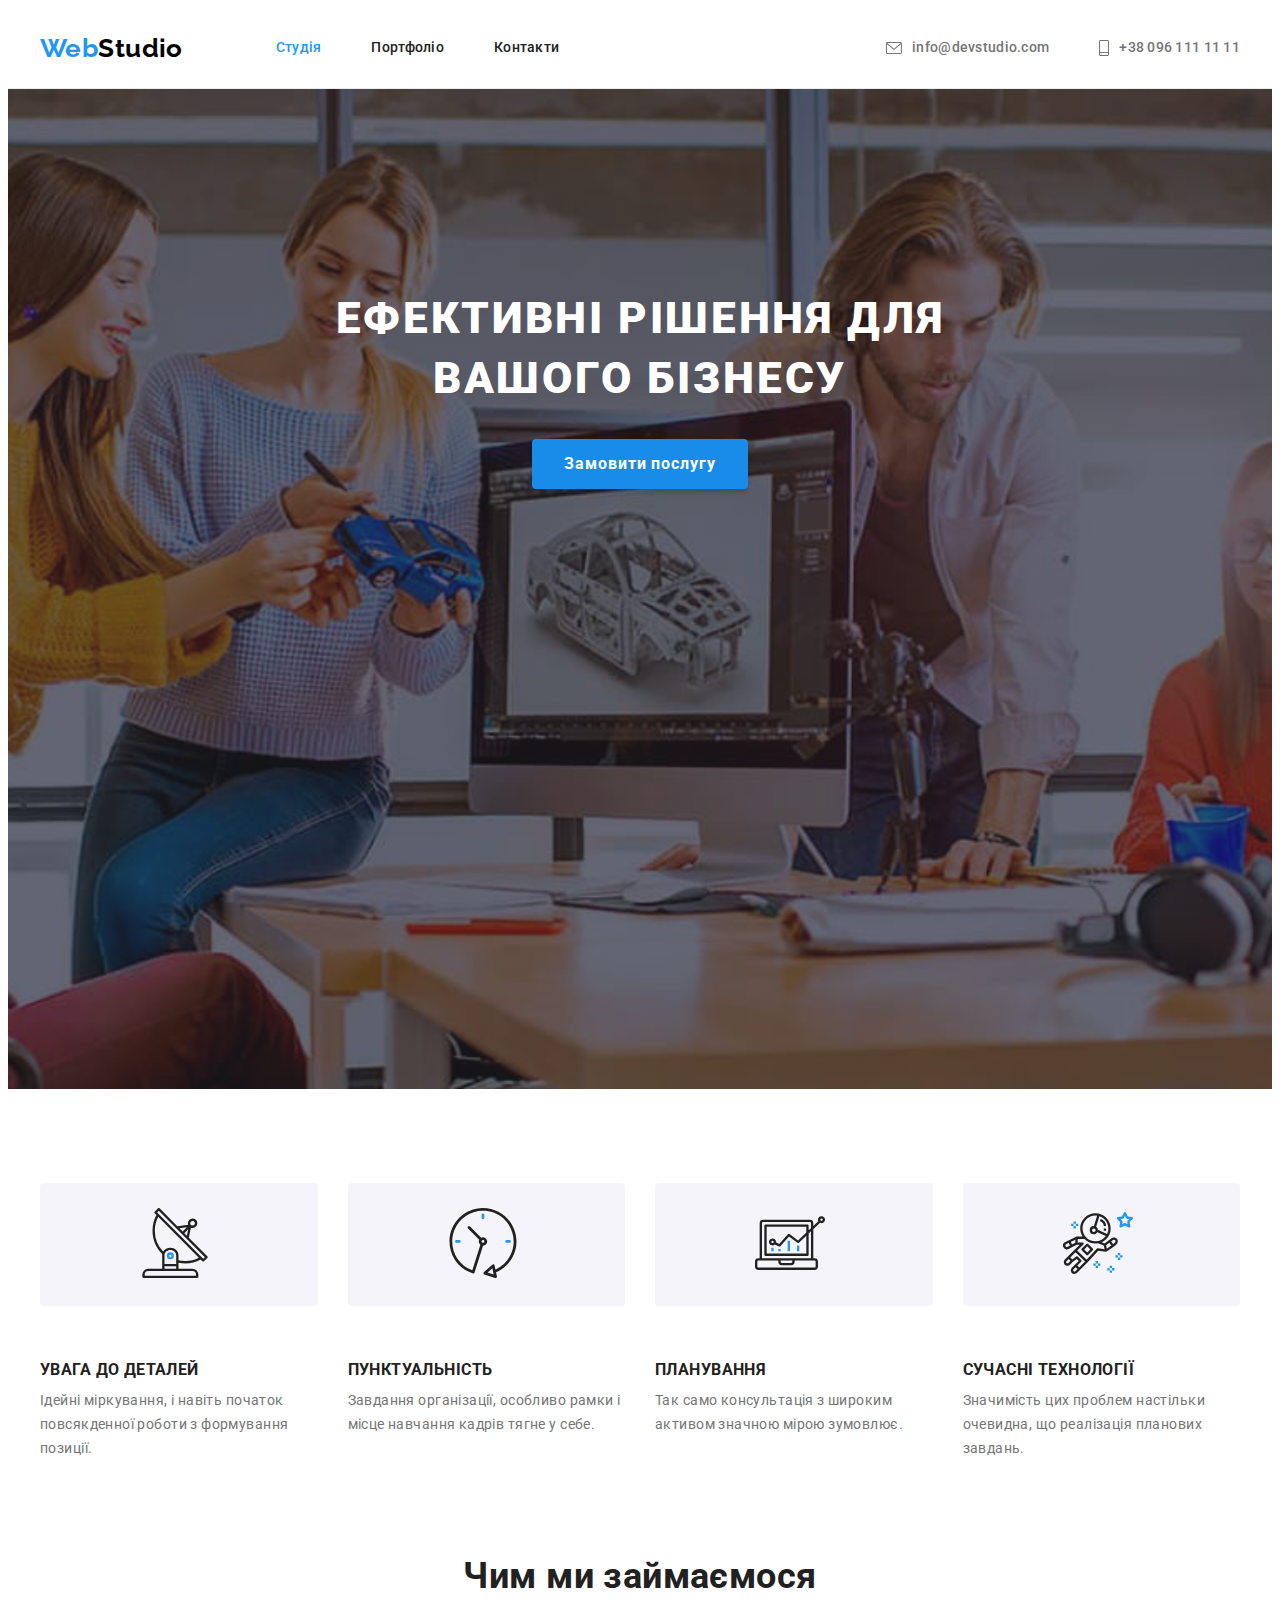
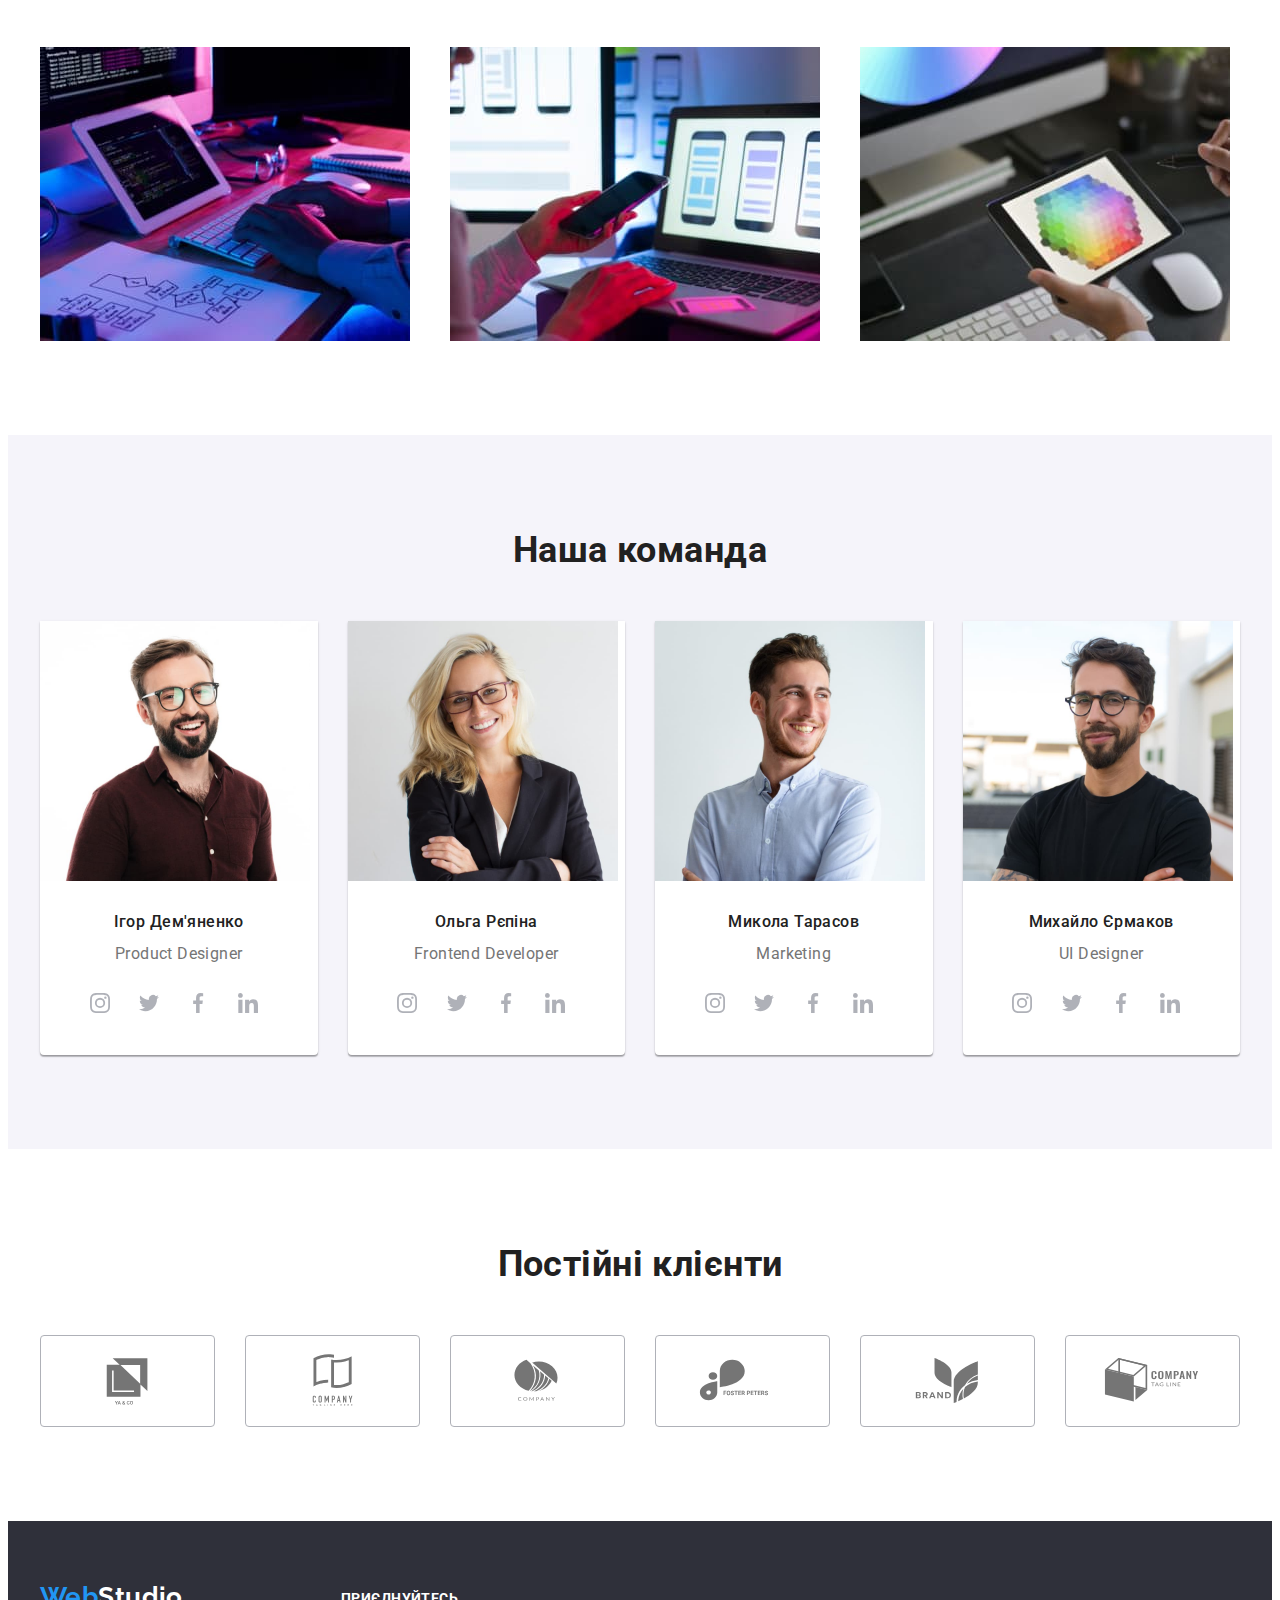
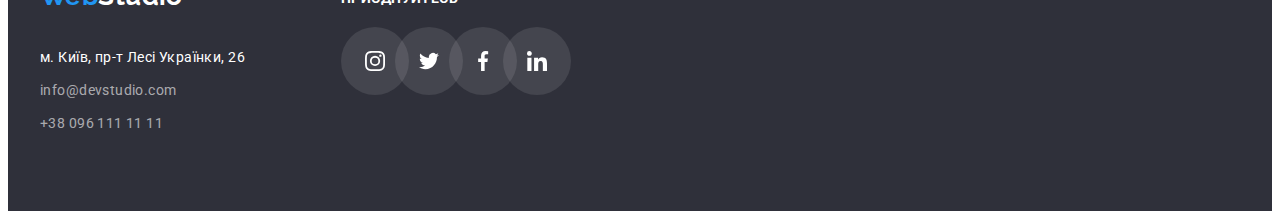
==== index.html @ 1a654bd7 "додає modal підключає script" ====
<!DOCTYPE html>
<html lang="uk">
  <head>
    <meta charset="UTF-8" />
    <meta http-equiv="X-UA-Compatible" content="IE=edge" />
    <meta name="viewport" content="width=device-width, initial-scale=1.0" />
    <title>Студія</title>
    <link rel="preconnect" href="https://fonts.googleapis.com" />
    <link rel="preconnect" href="https://fonts.gstatic.com" crossorigin />
    <link
      href="https://fonts.googleapis.com/css2?family=Raleway:ital,wght@0,700;1,700&family=Roboto:wght@400;500;700;900&display=swap"
      rel="stylesheet"
    />
    <link
      rel="stylesheet"
      href="https://cdnjs.cloudflare.com/ajax/libs/modern-normalize/1.1.0/modern-normalize.min.css"
      integrity="sha512-wpPYUAdjBVSE4KJnH1VR1HeZfpl1ub8YT/NKx4PuQ5NmX2tKuGu6U/JRp5y+Y8XG2tV+wKQpNHVUX03MfMFn9Q=="
      crossorigin="anonymous"
      referrerpolicy="no-referrer"
    />
    <link rel="stylesheet" href="./css/styles.css" />
  </head>
  <body>
    <!-- HEADER-->
    <header class="headline">
      <div class="conteiner">
        <nav class="nav-logo">
          <a class="logo" href="./index.html"
            ><span class="logo-web">Web</span>Studio</a
          >
          <ul class="nav-head">
            <li>
              <a class="nav-stud current" href="./index.html">Студія</a>
            </li>
            <li>
              <a class="nav-portf" href="./portfolio.html">Портфоліо</a>
            </li>
            <li><a class="nav-cont" href="">Контакти</a></li>
          </ul>
        </nav>
        <ul class="contacts-head">
          <li>
            <a class="contacts-mailto" href="mailto:info@devstudio.com"
              ><svg class="svg-icon" width="16" height="12">
                <use href="./images/icons.svg#envelope"></use></svg
              >info@devstudio.com</a
            >
          </li>
          <li>
            <a class="contacts-tel" href="tel:+380961111111"
              ><svg class="svg-icon" width="10" height="16">
                <use href="./images/icons.svg#smartphone"></use></svg
              >+38 096 111 11 11</a
            >
          </li>
        </ul>
      </div>
    </header>
    <!-- MAIN-->
    <main>
      <!-- HERO -->
      <section class="section hero">
        <div class="conteiner">
          <h1 class="title-hero">
            Ефективні рішення для <br />
            вашого бізнесу
          </h1>
          <button class="caption-btn" type="button">Замовити послугу</button>
        </div>
      </section>
      <!-- OFFER -->
      <section class="section">
        <div class="conteiner">
          <h2 class="visually-hidden">Що ми пропонуємо</h2>
          <ul class="offer">
            <li class="offer-item">
              <div class="offer-icon">
                <svg class="svg-icon" width="70" height="70">
                  <use href="./images/icons.svg#antenna-1"></use>
                </svg>
              </div>
              <h3 class="offer-title">УВАГА ДО ДЕТАЛЕЙ</h3>
              <p class="offer-text">
                Ідейні міркування, і навіть початок повсякденної роботи з
                формування позиції.
              </p>
            </li>
            <li class="offer-item">
              <div class="offer-icon">
                <svg class="svg-icon" width="70" height="70">
                  <use href="./images/icons.svg#clock-1"></use>
                </svg>
              </div>
              <h3 class="offer-title">ПУНКТУАЛЬНІСТЬ</h3>
              <p class="offer-text">
                Завдання організації, особливо рамки і місце навчання кадрів
                тягне у себе.
              </p>
            </li>
            <li class="offer-item">
              <div class="offer-icon">
                <svg class="svg-icon" width="70" height="70">
                  <use href="./images/icons.svg#diagram-1"></use>
                </svg>
              </div>
              <h3 class="offer-title">ПЛАНУВАННЯ</h3>
              <p class="offer-text">
                Так само консультація з широким активом значною мірою зумовлює.
              </p>
            </li>
            <li class="offer-item">
              <div class="offer-icon">
                <svg class="svg-icon" width="70" height="70">
                  <use href="./images/icons.svg#astronaut-1"></use>
                </svg>
              </div>
              <h3 class="offer-title">СУЧАСНІ ТЕХНОЛОГІЇ</h3>
              <p class="offer-text">
                Значимість цих проблем настільки очевидна, що реалізація
                планових завдань.
              </p>
            </li>
          </ul>
        </div>
      </section>
      <!-- JOB -->
      <section class="section job">
        <div class="conteiner">
          <h2 class="job-title">Чим ми займаємося</h2>
          <ul class="job-box">
            <li>
              <img
                src="./images/img1.jpg"
                alt="програміст набирає код"
                width="370"
                height="294"
              />
            </li>
            <li>
              <img
                src="./images/img2.jpg"
                alt="дизайнер створює макет мобільного додатку"
                width="370"
                height="294"
              />
            </li>
            <li>
              <img
                src="./images/img3.jpg"
                alt="дизайнер працює з палітрою"
                width="370"
                height="294"
              />
            </li>
          </ul>
        </div>
      </section>
      <!-- TEAM -->
      <section class="section team">
        <div class="conteiner">
          <h2 class="team-title">Наша команда</h2>
          <ul class="team-conteiner">
            <li>
              <div class="team-box">
                <img
                  src="./images/igor.jpg"
                  alt="фото Ігор"
                  width="270"
                  height="260"
                />
                <h3 class="team-cap">Ігор Дем'яненко</h3>
                <p class="team-text">Product Designer</p>
                <ul class="team-social">
                  <li class="social-item">
                    <a class="link-icon" href="">
                      <svg class="svg-icon" width="20" height="20">
                        <use href="./images/icons.svg#instagram-1"></use>
                      </svg>
                    </a>
                  </li>
                  <li class="social-item">
                    <a class="link-icon" href="">
                      <svg class="svg-icon" width="20" height="20">
                        <use href="./images/icons.svg#twitter-1"></use>
                      </svg>
                    </a>
                  </li>
                  <li class="social-item">
                    <a class="link-icon" href="">
                      <svg class="svg-icon" width="20" height="20">
                        <use href="./images/icons.svg#facebook-1"></use>
                      </svg>
                    </a>
                  </li>
                  <li class="social-item">
                    <a class="link-icon" href="">
                      <svg class="svg-icon" width="20" height="20">
                        <use href="./images/icons.svg#linkedin-1"></use>
                      </svg>
                    </a>
                  </li>
                </ul>
              </div>
            </li>
            <li>
              <div class="team-box">
                <img
                  src="./images/olga.jpg"
                  alt="фото Ольга"
                  width="270"
                  height="260"
                />
                <h3 class="team-cap">Ольга Рєпіна</h3>
                <p class="team-text">Frontend Developer</p>
                <ul class="team-social">
                  <li class="social-item">
                    <a class="link-icon" href="">
                      <svg class="svg-icon" width="20" height="20">
                        <use href="./images/icons.svg#instagram-1"></use>
                      </svg>
                    </a>
                  </li>
                  <li class="social-item">
                    <a class="link-icon" href="">
                      <svg class="svg-icon" width="20" height="20">
                        <use href="./images/icons.svg#twitter-1"></use>
                      </svg>
                    </a>
                  </li>
                  <li class="social-item">
                    <a class="link-icon" href="">
                      <svg class="svg-icon" width="20" height="20">
                        <use href="./images/icons.svg#facebook-1"></use>
                      </svg>
                    </a>
                  </li>
                  <li class="social-item">
                    <a class="link-icon" href="">
                      <svg class="svg-icon" width="20" height="20">
                        <use href="./images/icons.svg#linkedin-1"></use>
                      </svg>
                    </a>
                  </li>
                </ul>
              </div>
            </li>
            <li>
              <div class="team-box">
                <img
                  src="./images/mykola.jpg"
                  alt="фото Микола"
                  width="270"
                  height="260"
                />
                <h3 class="team-cap">Микола Тарасов</h3>
                <p class="team-text">Marketing</p>
                <ul class="team-social">
                  <li class="social-item">
                    <a class="link-icon" href="">
                      <svg class="svg-icon" width="20" height="20">
                        <use href="./images/icons.svg#instagram-1"></use>
                      </svg>
                    </a>
                  </li>
                  <li class="social-item">
                    <a class="link-icon" href="">
                      <svg class="svg-icon" width="20" height="20">
                        <use href="./images/icons.svg#twitter-1"></use>
                      </svg>
                    </a>
                  </li>
                  <li class="social-item">
                    <a class="link-icon" href="">
                      <svg class="svg-icon" width="20" height="20">
                        <use href="./images/icons.svg#facebook-1"></use>
                      </svg>
                    </a>
                  </li>
                  <li class="social-item">
                    <a class="link-icon" href="">
                      <svg class="svg-icon" width="20" height="20">
                        <use href="./images/icons.svg#linkedin-1"></use>
                      </svg>
                    </a>
                  </li>
                </ul>
              </div>
            </li>
            <li>
              <div class="team-box">
                <img
                  src="./images/myhalo.jpg"
                  alt="фото Михайло"
                  width="270"
                  height="260"
                />
                <h3 class="team-cap">Михайло Єрмаков</h3>
                <p class="team-text">UI Designer</p>
                <ul class="team-social">
                  <li class="social-item">
                    <a class="link-icon" href="">
                      <svg class="svg-icon" width="20" height="20">
                        <use href="./images/icons.svg#instagram-1"></use>
                      </svg>
                    </a>
                  </li>
                  <li class="social-item">
                    <a class="link-icon" href="">
                      <svg class="svg-icon" width="20" height="20">
                        <use href="./images/icons.svg#twitter-1"></use>
                      </svg>
                    </a>
                  </li>
                  <li class="social-item">
                    <a class="link-icon" href="">
                      <svg class="svg-icon" width="20" height="20">
                        <use href="./images/icons.svg#facebook-1"></use>
                      </svg>
                    </a>
                  </li>
                  <li class="social-item">
                    <a class="link-icon" href="">
                      <svg class="svg-icon" width="20" height="20">
                        <use href="./images/icons.svg#linkedin-1"></use>
                      </svg>
                    </a>
                  </li>
                </ul>
              </div>
            </li>
          </ul>
        </div>
      </section>
      <!-- clients -->
      <section class="section">
        <div class="conteiner">
          <h2 class="clients-title">Постійні клієнти</h2>

          <ul class="clients-list">
            <li class="clients-item">
              <a class="clients-link" href="">
                <svg class="svg-icon" width="106" height="60">
                  <use href="./images/icons.svg#Logo1"></use>
                </svg>
              </a>
            </li>

            <li class="clients-item">
              <a class="clients-link" href="">
                <svg class="svg-icon" width="106" height="60">
                  <use href="./images/icons.svg#Logo2"></use>
                </svg>
              </a>
            </li>
            <li class="clients-item">
              <a class="clients-link" href="">
                <svg class="svg-icon" width="106" height="60">
                  <use href="./images/icons.svg#Logo3"></use>
                </svg>
              </a>
            </li>
            <li class="clients-item">
              <a class="clients-link" href="">
                <svg class="svg-icon" width="106" height="60">
                  <use href="./images/icons.svg#Logo4"></use>
                </svg>
              </a>
            </li>
            <li class="clients-item">
              <a class="clients-link" href="">
                <svg class="svg-icon" width="106" height="60">
                  <use href="./images/icons.svg#Logo5"></use>
                </svg>
              </a>
            </li>
            <li class="clients-item">
              <a class="clients-link" href="">
                <svg class="svg-icon" width="106" height="60">
                  <use href="./images/icons.svg#Logo6"></use>
                </svg>
              </a>
            </li>
          </ul>
        </div>
      </section>
    </main>
    <!-- FOOTER-->
    <footer class="footer-line">
      <div class="conteiner">
        <div class="footer-box">
          <div class="adres-box">
            <a class="logo-footer" href="./index.html"
              ><span class="logo-web">Web</span>Studio</a
            >
            <address class="adres-contacs">
              <ul class="adres">
                <li class="adres-geo">м. Київ, пр-т Лесі Українки, 26</li>
                <li class="adres-mail">
                  <a class="adres-mailto" href="mailto:info@devstudio.com"
                    >info@devstudio.com</a
                  >
                </li>
                <li class="adres-mytel">
                  <a class="adres-tel" href="tel:+380961111111"
                    >+38 096 111 11 11</a
                  >
                </li>
              </ul>
            </address>
          </div>

          <div class="joinin-box">
            <h2 class="joinin-title">приєднуйтесь</h2>
            <ul class="joinin-list">
              <li class="joinin-item">
                <a class="link-icon" href="">
                  <svg class="svg-icon" width="20" height="20">
                    <use href="./images/icons.svg#instagram-1"></use>
                  </svg>
                </a>
              </li>
              <li class="joinin-item">
                <a class="link-icon" href="">
                  <svg class="svg-icon" width="20" height="20">
                    <use href="./images/icons.svg#twitter-1"></use>
                  </svg>
                </a>
              </li>
              <li class="joinin-item">
                <a class="link-icon" href="">
                  <svg class="svg-icon" width="20" height="20">
                    <use href="./images/icons.svg#facebook-1"></use>
                  </svg>
                </a>
              </li>
              <li class="joinin-item">
                <a class="link-icon" href="">
                  <svg class="svg-icon" width="20" height="20">
                    <use href="./images/icons.svg#linkedin-1"></use>
                  </svg>
                </a>
              </li>
            </ul>
          </div>
        </div>
      </div>
    </footer>
    <!-- SCRIPT -->
    <script src="./js/modal.js"></script>
  </body>
</html>
---- css/styles.css ----
/* ПАЛІТРА */
/* колір основного тексту: #212121  */
/* колір додаткового тексту: #757575 */
/* колір герої, футер(адреса+лого текст): #FFFFFF */
/* колір лого веб, ховер+фокус: #2196F3 */
/* колір лого текст хедер: #000000 */
/* інші кольори: white; #ECECEC; rgba(0, 0, 0, 0.15);
   #188CE8; #F5F4FA; rgba(0, 0, 0, 0.12); rgba(0, 0, 0, 0.14);
   rgba(0, 0, 0, 0.2); #2F303A; rgba(255, 255, 255, 0.6); rgba(0, 0, 0, 0.1);
   #EEEEEE; rgba(0, 0, 0, 0.08);*/

:root {
  --text-color: #212121;
  --additional-text: #757575;
  --hero-footer: #ffffff;
  --web-hover-fokus: #2196f3;
  --color-logo-hed: #000000;
  --body-background-color: white;
  --headline-border-bottom: #ececec;
  --hero-footer-background: #2f303a;
  --caption-btn-box-sadow: rgba(0, 0, 0, 0.15);
  --caption-btn-h-f: #188ce8;
  --team-background: #f5f4fa;
  --team-bth-p-box-shadow: rgba(0, 0, 0, 0.12);
  --team-box-shadow-two: rgba(0, 0, 0, 0.14);
  --team-box-shadow-three: rgba(0, 0, 0, 0.2);
  --adres-m-t-color: rgba(255, 255, 255, 0.6);
  --btn-p-box-shadow-one: rgba(0, 0, 0, 0.1);
  --btn-p-box-shadow-two: rgba(0, 0, 0, 0.08);
  --container-project-border: #eeeeee;
  --hero-gradient: rgba(47, 48, 58, 0.4);
  --social-link-icon: #afb1b8;
  --join-in-list: rgba(255, 255, 255, 0.1);
  --portfolio-item-hover06: rgba(0, 0, 0, 0.06);
  --portfolio-item-hover16: rgba(0, 0, 0, 0.16);
  --ul-class-gap: 30px;
  --filter-gap: 8px;
}
/* HIDDEN */
.visually-hidden {
  position: absolute;
  white-space: nowrap;
  width: 1px;
  height: 1px;
  overflow: hidden;
  border: 0;
  padding: 0;
  clip: rect(0 0 0 0);
  clip-path: inset(50%);
  margin: -1px;
}
/* INDEX */
body {
  font-family: "Roboto", "Raleway", sans-serif;
  color: var(--text-color);
  background-color: var(--body-background-color);
  font-size: 14px;
  letter-spacing: 0.03em;
}
.conteiner {
  width: 1200px;
  padding-right: 15px;
  padding-left: 15px;
  margin-right: auto;
  margin-left: auto;
}
.section {
  padding: 94px 0;
}
h1,
h2,
h3,
p {
  margin: 0;
}
img {
  display: block;
  max-width: 100%;
  height: auto;
}
a {
  text-decoration: none;
}
ul {
  list-style-type: none;
}
address {
  font-style: normal;
}
/* HEADER */
.logo {
  font-family: "Raleway";
  font-weight: 700;
  font-size: 26px;
  line-height: 1.19;
  color: var(--color-logo-hed);
  margin-right: 93px;
}
.logo-web {
  font-family: "Raleway";
  font-weight: 700;
  font-size: 26px;
  line-height: 1.19px;
  color: var(--web-hover-fokus);
}
.headline .conteiner {
  display: flex;
  align-content: center;
}
.nav-logo {
  display: flex;
  justify-content: flex-start;
  align-items: center;
}
.nav-head {
  display: flex;
  margin-top: 0;
  margin-bottom: 0;
  padding-left: 0;
}
.nav-head li:not(:first-child) {
  margin-left: 50px;
}
.contacts-head {
  display: flex;
  margin-left: auto;
  margin-top: 0;
  margin-bottom: 0;
  padding-left: 0;
}
.contacts-head li:not(:first-child) {
  margin-left: 50px;
}

.contacts-head .svg-icon {
  align-items: center;
  fill: var(--additional-text);
  margin-right: 10px;
}
.contacts-mailto:hover .svg-icon,
.contacts-mailto:focus .svg-icon {
  fill: var(--web-hover-fokus);
}
.contacts-tel:hover .svg-icon,
.contacts-tel:focus .svg-icon {
  fill: var(--web-hover-fokus);
}
.nav-stud,
.nav-portf,
.nav-cont {
  display: block;
  font-weight: 500;
  line-height: 1.14;
  letter-spacing: 0.02em;
  color: var(--text-color);
  padding: 32px 0;
}
.nav-stud:hover,
.nav-stud:focus {
  color: var(--web-hover-fokus);
}
.nav-portf:hover,
.nav-portf:focus {
  color: var(--web-hover-fokus);
}
.nav-cont:hover,
.nav-cont:focus {
  color: var(--web-hover-fokus);
}
.nav-head .current {
  color: var(--web-hover-fokus);
}

.contacts-mailto {
  display: flex;
  align-self: center;
  align-items: center;
  font-weight: 500;
  line-height: 1.14;
  letter-spacing: 0.02em;
  color: var(--additional-text);
  padding: 32px 0;
}
.contacts-mailto:hover,
.contacts-mailto:focus {
  color: var(--web-hover-fokus);
}
.contacts-tel {
  display: flex;
  align-self: center;
  align-items: center;
  font-weight: 500;
  line-height: 1.14;
  letter-spacing: 0.02em;
  color: var(--additional-text);
  padding: 32px 0;
}
.contacts-tel:hover,
.contacts-tel:focus {
  color: var(--web-hover-fokus);
}
.headline {
  border-bottom: 1px solid var(--headline-border-bottom);
}
/* MAIN */
/* HERO */
.hero {
  background: var(--hero-footer-background);
  text-align: center;
  padding: 200px 0;
  max-width: 1600px;
  min-height: 600px;
  margin-right: auto;
  margin-left: auto;
  background-image: linear-gradient(var(--hero-gradient), var(--hero-gradient)),
    url(../images/bghero.jpeg);
  background-repeat: no-repeat;
  background-size: cover;
  background-position: center;
}

.title-hero {
  font-weight: 900;
  font-size: 44px;
  line-height: 1.36;
  letter-spacing: 0.06em;
  text-transform: uppercase;
  color: var(--hero-footer);
  margin-bottom: 30px;
}
.caption-btn {
  padding: 10px 32px;
  font-family: "Roboto";
  font-weight: 700;
  font-size: 16px;
  line-height: 1.88;
  letter-spacing: 0.06em;
  color: var(--hero-footer);
  background: var(--caption-btn-h-f);
  box-shadow: 0px 4px 4px var(--caption-btn-box-sadow);
  border-radius: 4px;
  cursor: pointer;
  border: none;
}
.caption-btn:hover,
.caption-btn:focus {
  background: var(--web-hover-fokus);
}
/* OFFER */
.conteiner .offer {
  display: flex;
  margin: 0;
  padding: 0;
  list-style: none;
  margin-left: calc(-1 * var(--ul-class-gap));
}
.offer-icon {
  justify-content: center;
  background: var(--team-background);
  border-radius: 4px;
  padding: 25px 100px;
  margin-bottom: 55px;
}
.offer-item {
  flex-basis: calc(100% / 4 - var(--ul-class-gap));
  margin-left: var(--ul-class-gap);
}

.offer-title {
  font-weight: 700;
  font-size: 16px;
  line-height: 1.14;
  text-transform: uppercase;
  color: var(--text-color);
  margin-bottom: 10px;
}
.offer-text {
  line-height: 1.71;
  color: var(--additional-text);
}
/* JOB */
.job {
  padding-top: 0;
}
.job-title {
  font-weight: 700;
  font-size: 36px;
  line-height: 1.17;
  text-align: center;
  color: var(--text-color);
  margin-bottom: 50px;
}
.job-box {
  display: flex;
  justify-content: space-around;
  margin: 0;
  padding: 0;
  list-style: none;
  margin-left: calc(-1 * var(--ul-class-gap));
}
.job-box li {
  flex-basis: calc(100% / 3 - var(--ul-class-gap));
  margin-left: var(--ul-class-gap);
}
/* TEAM */
.team {
  background: var(--team-background);
}
.team-title {
  font-weight: 700;
  font-size: 36px;
  line-height: 1.17;
  text-align: center;
  color: var(--text-color);
  margin-bottom: 50px;
}
.team-conteiner {
  display: flex;
  margin: 0;
  padding: 0;
  list-style: none;
  margin-left: calc(-1 * var(--ul-class-gap));
}
.team-conteiner li {
  flex-basis: calc(100% / 4 - var(--ul-class-gap));
  margin-left: var(--ul-class-gap);
}

.team-box {
  background: var(--hero-footer);
  box-shadow: 0px 1px 3px var(--team-bth-p-box-shadow),
    0px 1px 1px var(--team-box-shadow-two),
    0px 2px 1px var(--team-box-shadow-three);
  border-radius: 0px 0px 4px 4px;
}
.team-box img {
  margin-bottom: 30px;
}

.team-cap {
  font-weight: 500;
  font-size: 16px;
  line-height: 1.36;
  text-align: center;
  color: var(--text-color);
  margin-bottom: 10px;
}
.team-text {
  font-size: 16px;
  line-height: 1.36;
  text-align: center;
  color: var(--additional-text);
  margin-bottom: 16px;
}
.team-social {
  display: flex;
  justify-content: center;
  margin: 0;
  padding: 0;
  padding-bottom: 30px;
}
.team-social .social-item {
  flex-basis: calc((100%-30px) / 4);
  max-width: 44px;
  min-height: 44px;
  margin-left: 0;
  margin-right: 10px;
}

.team-social .link-icon {
  width: 100%;
  height: 100%;
  display: flex;
  align-items: center;
  justify-content: center;
  border-radius: 50%;
  color: var(--social-link-icon);
  background: var(--hero-footer);
}
.link-icon:hover,
.link-icon:focus {
  background: var(--web-hover-fokus);
  color: var(--hero-footer);
}
.team-social .svg-icon {
  fill: currentColor;
}
/* clients */
.clients-title {
  font-weight: 700;
  font-size: 36px;
  line-height: 1.17;
  text-align: center;
  color: var(--text-color);
  margin-bottom: 50px;
}
.clients-list {
  display: flex;
  margin: 0;
  padding: 0;
  list-style: none;
  justify-content: center;
  margin-left: calc(-1 * var(--ul-class-gap));
  /* gap: 30px; */
}
.clients-item {
  flex-basis: calc(100% / 6 - var(--ul-class-gap));
  margin-left: var(--ul-class-gap);
  box-sizing: border-box;
  justify-content: center;
}
.clients-list .clients-link {
  display: flex;
  padding: 15px 31px;
  justify-content: center;
  align-items: center;
  border: 1px solid var(--social-link-icon);
  border-radius: 4px;
}
.clients-link:hover,
.clients-link:focus {
  fill: var(--web-hover-fokus);
  border: 1px solid var(--web-hover-fokus);
  border-radius: 4px;
}
.clients-link:hover .svg-icon,
.clients-link:focus .svg-icon {
  fill: var(--web-hover-fokus);
}
.clients-link .svg-icon {
  fill: var(--additional-text);
}

/* FOOTER */
footer {
  background: var(--hero-footer-background);
}
.footer-line {
  border-bottom: 1px solid var(--hero-footer-background);
}
.logo-footer {
  display: inline-block;
  font-family: "Raleway";
  font-weight: 700;
  font-size: 26px;
  line-height: 1.19;
  color: var(--hero-footer);
  padding: 0;
  margin: 0;
  padding-top: 60px;
  margin-bottom: 20px;
}
.adres-geo {
  line-height: 1.71;
  color: var(--hero-footer);
  margin-bottom: 9px;
}
.adres {
  padding-left: 0;
}
.adres-geo:hover,
.adres-geo:focus {
  color: var(--web-hover-fokus);
}
.adres-mailto {
  line-height: 1.71;
  color: var(--adres-m-t-color);
}
.adres-mail {
  margin-bottom: 9px;
}
.adres-mailto:hover,
.adres-mailto:focus {
  color: var(--web-hover-fokus);
}
.adres-tel {
  line-height: 1.71;
  color: var(--adres-m-t-color);
}
.adres-tel:hover,
.adres-tel:focus {
  color: var(--web-hover-fokus);
}
.adres-mytel {
  padding-bottom: 60px;
}
.conteiner .footer-box {
  justify-content: start;
  display: flex;
  margin: 0;
  padding: 0;
}
.conteiner .adres-box {
  width: 231px;
  margin: 0;
  padding: 0;
  margin-right: 70px;
}
.conteiner .joinin-box {
  width: 206px;
  margin: 0;
  padding: 0;
}

.joinin-title {
  font-weight: 700;
  font-size: 14px;
  line-height: 1.14;
  text-transform: uppercase;
  padding-top: 70px;
  color: var(--hero-footer);
  margin-bottom: 20px;
}
.joinin-box .joinin-list {
  display: flex;
  gap: 10px;
  justify-content: center;
  margin: 0;
  padding: 0;
}
.joinin-list .joinin-item {
  flex-basis: calc((100%-30px) / 4);
  max-width: 44px;
  min-height: 44px;
}

.joinin-list .link-icon {
  width: 100%;
  height: 100%;
  display: flex;
  align-items: center;
  justify-content: center;
  border-radius: 50%;
  color: var(--hero-footer);
  background: var(--join-in-list);
  padding: 12px;
}
.link-icon:hover,
.link-icon:focus {
  background: var(--web-hover-fokus);
  color: var(--hero-footer);
}
.joinin-list .svg-icon {
  fill: currentColor;
}
/* PORTFOLIO */
/* PROJECTS */
.btn-projects {
  padding: 6px 22px;
  font-family: "Roboto";
  font-weight: 500;
  font-size: 16px;
  line-height: 1.63;
  text-align: center;
  color: var(--text-color);
  cursor: pointer;
  border: transparent;
}
.btn-projects:hover,
.btn-projects:focus {
  background: var(--web-hover-fokus);
  box-shadow: 0px 3px 1px var(--btn-p-box-shadow-one),
    0px 1px 2px var(--btn-p-box-shadow-two),
    0px 2px 2px var(--team-bth-p-box-shadow);
  border-radius: 4px;
  color: var(--hero-footer);
}
.filter {
  display: flex;
  justify-content: center;
  margin: 0;
  padding: 0;
  list-style: none;
  margin-left: calc(-1 * var(--filter-gap));
}
.filter-item {
  margin-left: var(--filter-gap);
  margin-bottom: 50px;
}

.portfolio {
  display: flex;
  flex-wrap: wrap;
  margin: 0;
  padding: 0;
  list-style: none;
  margin-left: calc(-1 * var(--ul-class-gap));
  margin-bottom: calc(-1 * var(--ul-class-gap));
}

.portfolio-item {
  flex-basis: calc(100% / 3 - var(--ul-class-gap));
  margin-left: var(--ul-class-gap);
  margin-bottom: var(--ul-class-gap);
  align-content: center;
  border-right: 1px solid var(--headline-border-bottom);
  border-bottom: 1px solid var(--headline-border-bottom);
  border-left: 1px solid var(--headline-border-bottom);
}

.portfolio-linkbox:hover,
.portfolio-linkbox:focus {
  box-shadow: 0px 1px 1px var(--team-bth-p-box-shadow),
    0px 4px 4px var(--portfolio-item-hover06),
    1px 4px 6px var(--portfolio-item-hover16);
}
.portfolio-card {
  padding: 20px 24px 0 24px;
}
.projects-head {
  font-weight: 700;
  font-size: 18px;
  line-height: 2;
  letter-spacing: 0.06em;
  color: var(--text-color);
  margin-bottom: 4px;
}
.projects-text {
  font-size: 16px;
  line-height: 1.88;
  color: var(--additional-text);
  padding-bottom: 20px;
}
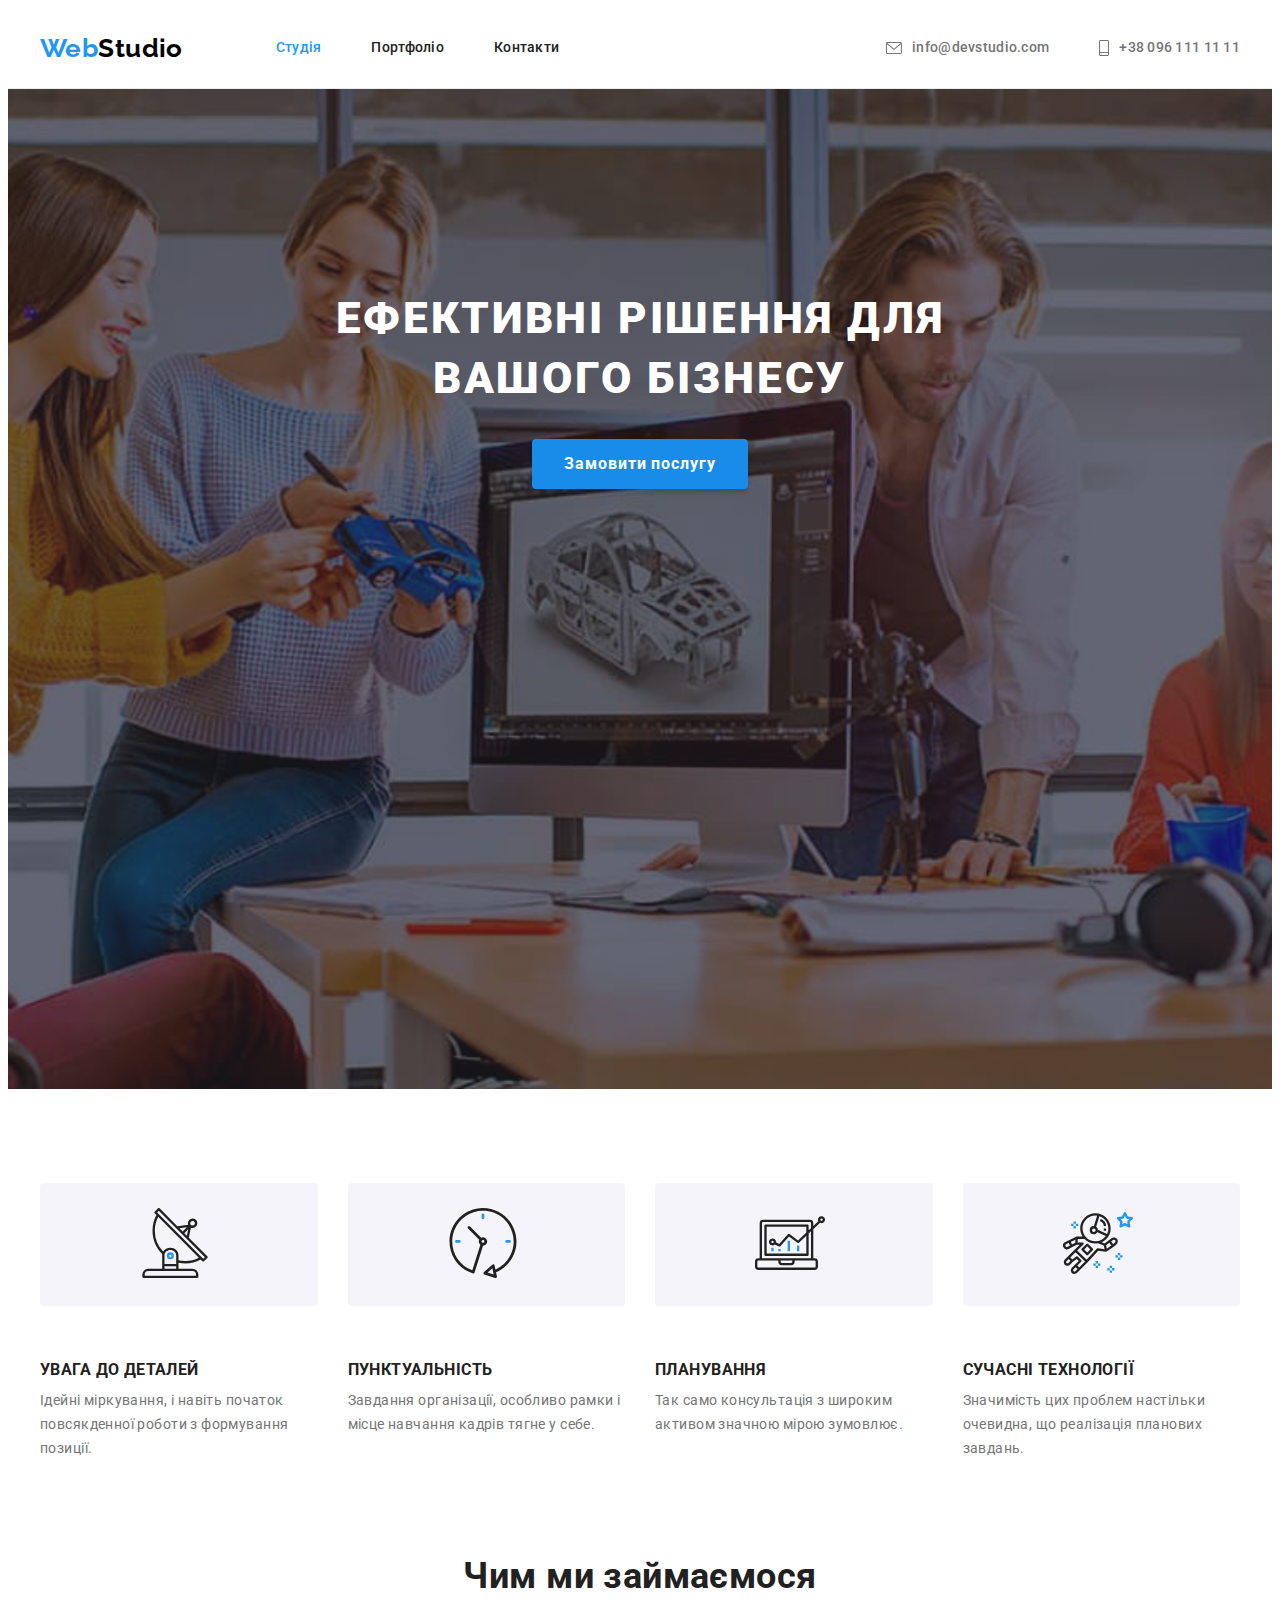
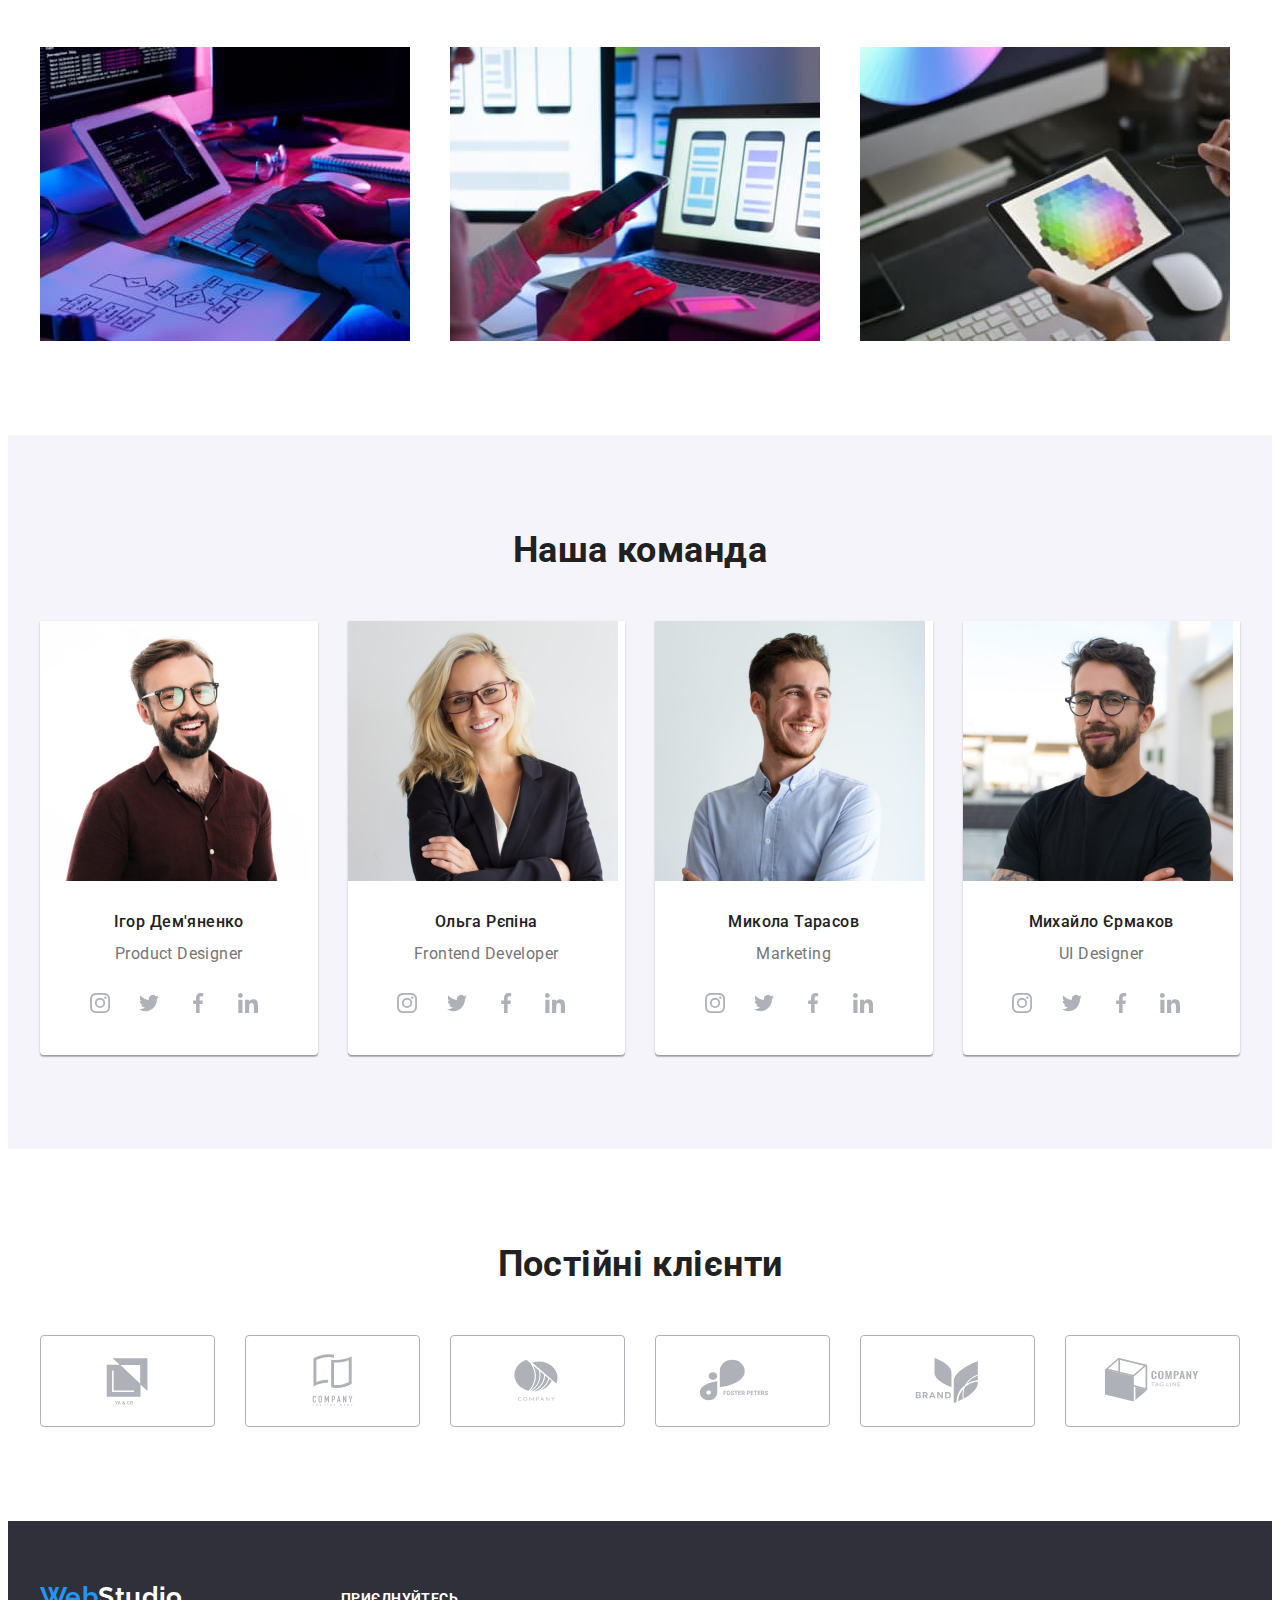
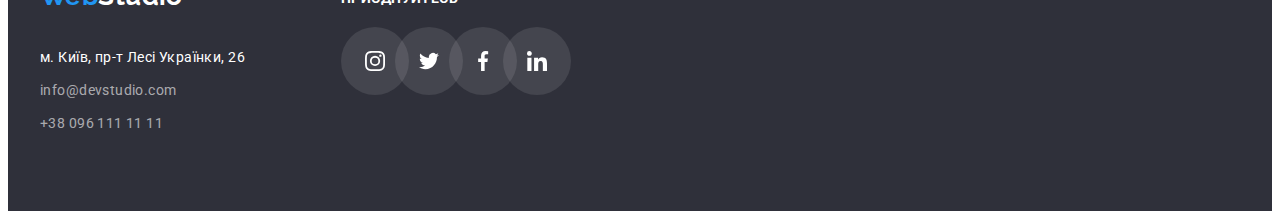
==== commit d044ba55: "змінює колір лого компаній у спокою" ====
--- a/index.html
+++ b/index.html
@@ -65,7 +65,16 @@
             Ефективні рішення для <br />
             вашого бізнесу
           </h1>
-          <button class="caption-btn" type="button">Замовити послугу</button>
+          <button class="caption-btn" type="button" data-modal-open>
+            Замовити послугу
+          </button>
+          
+          <!-- <div class="backdrop is-hidden" data-modal>
+            <div class="modal">
+              <p></p>
+              <button data-modal-close>Закрити</button>
+            </div>
+          </div> -->
         </div>
       </section>
       <!-- OFFER -->
--- a/css/styles.css
+++ b/css/styles.css
@@ -246,6 +246,27 @@
 .caption-btn:focus {
   background: var(--web-hover-fokus);
 }
+/* BACKDROP */
+/* .backdrop .is-hidden {
+  visibility: hidden;
+  opacity: 0;
+  pointer-events: none;
+}
+.backdrop {
+  position: fixed;
+  top: 0;
+  left: 0;
+  width: 100%;
+  height: 100%;
+  background: #ffffff;
+  box-shadow: 0px 1px 3px rgba(0, 0, 0, 0.12), 0px 1px 1px rgba(0, 0, 0, 0.14),
+    0px 2px 1px rgba(0, 0, 0, 0.2);
+  border-radius: 4px;
+  opacity: 1;
+  visibility: visible;
+  transition: opacity 250ms cubic-bezier(0.4, 0, 0.2, 1),
+    visibility 250ms cubic-bezier(0.4, 0, 0.2, 1);
+} */
 /* OFFER */
 .conteiner .offer {
   display: flex;
@@ -428,7 +449,7 @@
   fill: var(--web-hover-fokus);
 }
 .clients-link .svg-icon {
-  fill: var(--additional-text);
+  fill: var(--social-link-icon);
 }
 
 /* FOOTER */
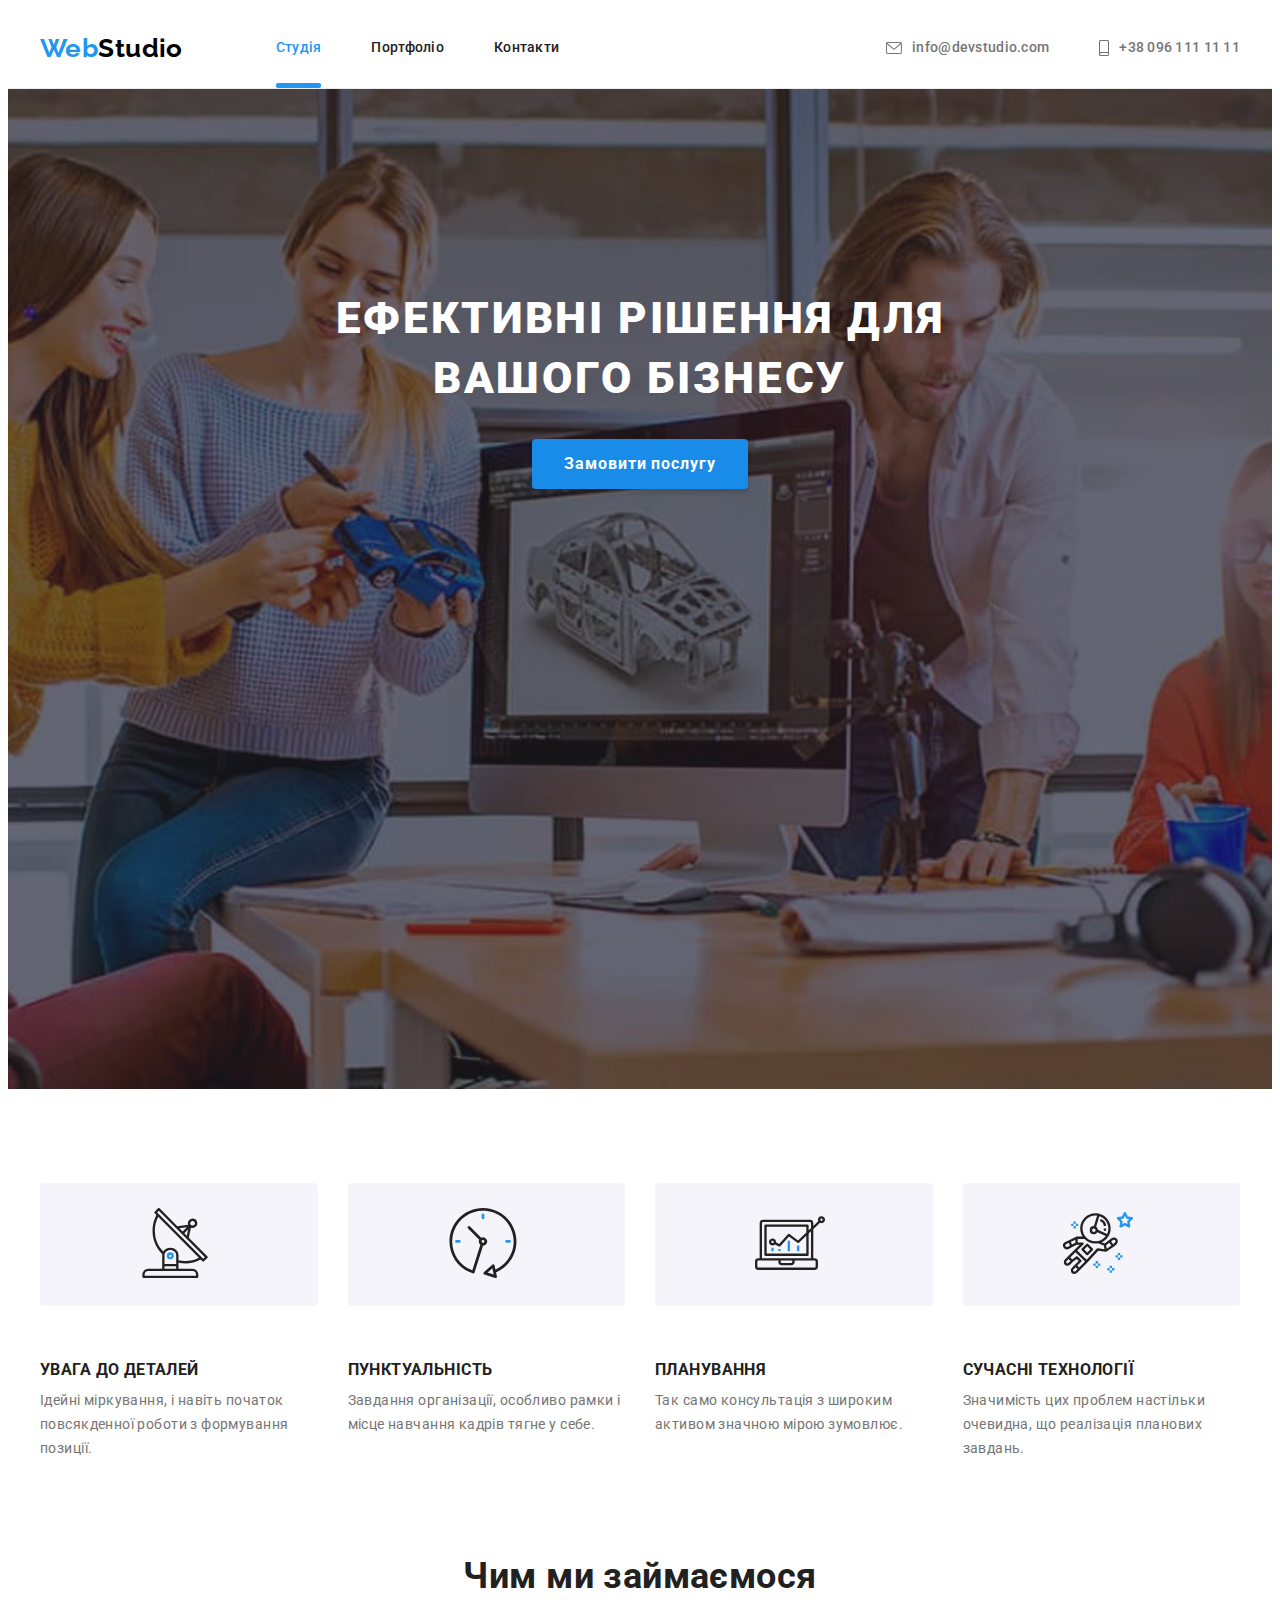
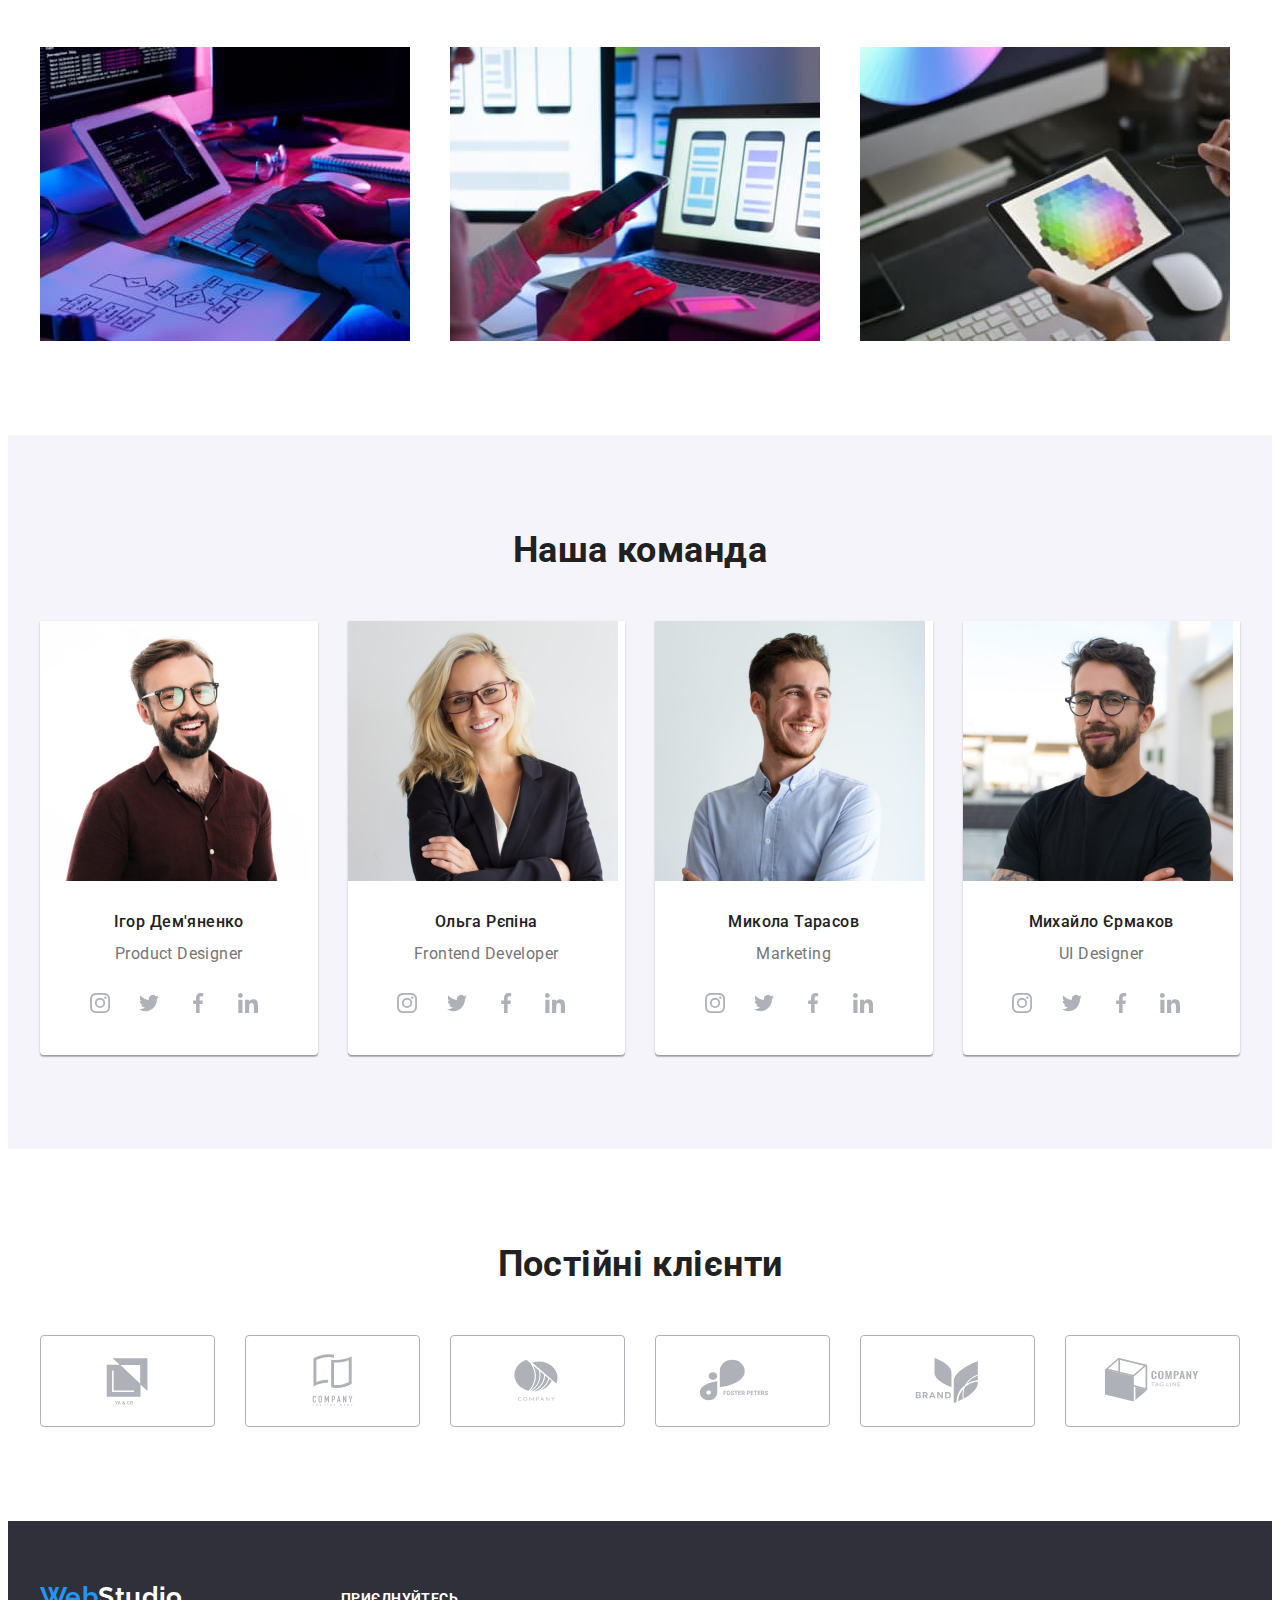
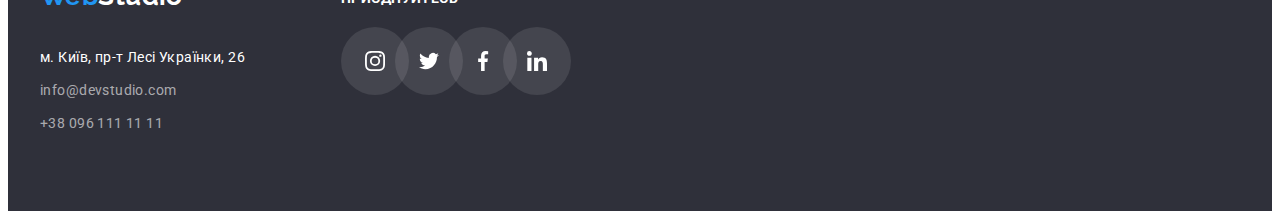
==== commit 2dad2162: "додає after до навігації" ====
--- a/index.html
+++ b/index.html
@@ -29,13 +29,13 @@
             ><span class="logo-web">Web</span>Studio</a
           >
           <ul class="nav-head">
-            <li>
-              <a class="nav-stud current" href="./index.html">Студія</a>
-            </li>
-            <li>
-              <a class="nav-portf" href="./portfolio.html">Портфоліо</a>
-            </li>
-            <li><a class="nav-cont" href="">Контакти</a></li>
+            <li class="nav-item">
+              <a class="nav-stud nav-link current" href="./index.html">Студія</a>
+            </li>
+            <li class="nav-item">
+              <a class="nav-portf nav-link" href="./portfolio.html">Портфоліо</a>
+            </li>
+            <li class="nav-item"><a class="nav-cont nav-link" href="">Контакти</a></li>
           </ul>
         </nav>
         <ul class="contacts-head">
@@ -65,16 +65,18 @@
             Ефективні рішення для <br />
             вашого бізнесу
           </h1>
+
           <button class="caption-btn" type="button" data-modal-open>
             Замовити послугу
           </button>
           
-          <!-- <div class="backdrop is-hidden" data-modal>
+          <div class="backdrop is-hidden" data-modal>
             <div class="modal">
               <p></p>
               <button data-modal-close>Закрити</button>
             </div>
-          </div> -->
+          </div>
+
         </div>
       </section>
       <!-- OFFER -->
@@ -181,28 +183,28 @@
                 <p class="team-text">Product Designer</p>
                 <ul class="team-social">
                   <li class="social-item">
-                    <a class="link-icon" href="">
+                    <a class="link-icon" href="https://www.instagram.com/" target="_blank" rel="noopener noreferrer nofollow">
                       <svg class="svg-icon" width="20" height="20">
                         <use href="./images/icons.svg#instagram-1"></use>
                       </svg>
                     </a>
                   </li>
                   <li class="social-item">
-                    <a class="link-icon" href="">
+                    <a class="link-icon" href="https://twitter.com/" target="_blank" rel="noopener noreferrer nofollow">
                       <svg class="svg-icon" width="20" height="20">
                         <use href="./images/icons.svg#twitter-1"></use>
                       </svg>
                     </a>
                   </li>
                   <li class="social-item">
-                    <a class="link-icon" href="">
+                    <a class="link-icon" href="https://facebook.com/" target="_blank" rel="noopener noreferrer nofollow">
                       <svg class="svg-icon" width="20" height="20">
                         <use href="./images/icons.svg#facebook-1"></use>
                       </svg>
                     </a>
                   </li>
                   <li class="social-item">
-                    <a class="link-icon" href="">
+                    <a class="link-icon" href="https://www.linkedin.com/" target="_blank" rel="noopener noreferrer nofollow">
                       <svg class="svg-icon" width="20" height="20">
                         <use href="./images/icons.svg#linkedin-1"></use>
                       </svg>
@@ -223,28 +225,28 @@
                 <p class="team-text">Frontend Developer</p>
                 <ul class="team-social">
                   <li class="social-item">
-                    <a class="link-icon" href="">
+                    <a class="link-icon" href="https://www.instagram.com/" target="_blank" rel="noopener noreferrer nofollow">
                       <svg class="svg-icon" width="20" height="20">
                         <use href="./images/icons.svg#instagram-1"></use>
                       </svg>
                     </a>
                   </li>
                   <li class="social-item">
-                    <a class="link-icon" href="">
+                    <a class="link-icon" href="https://twitter.com/" target="_blank" rel="noopener noreferrer nofollow">
                       <svg class="svg-icon" width="20" height="20">
                         <use href="./images/icons.svg#twitter-1"></use>
                       </svg>
                     </a>
                   </li>
                   <li class="social-item">
-                    <a class="link-icon" href="">
+                    <a class="link-icon" href="https://facebook.com/" target="_blank" rel="noopener noreferrer nofollow">
                       <svg class="svg-icon" width="20" height="20">
                         <use href="./images/icons.svg#facebook-1"></use>
                       </svg>
                     </a>
                   </li>
                   <li class="social-item">
-                    <a class="link-icon" href="">
+                    <a class="link-icon" href="https://www.linkedin.com/" target="_blank" rel="noopener noreferrer nofollow">
                       <svg class="svg-icon" width="20" height="20">
                         <use href="./images/icons.svg#linkedin-1"></use>
                       </svg>
@@ -265,28 +267,28 @@
                 <p class="team-text">Marketing</p>
                 <ul class="team-social">
                   <li class="social-item">
-                    <a class="link-icon" href="">
+                    <a class="link-icon" href="https://www.instagram.com/" target="_blank" rel="noopener noreferrer nofollow">
                       <svg class="svg-icon" width="20" height="20">
                         <use href="./images/icons.svg#instagram-1"></use>
                       </svg>
                     </a>
                   </li>
                   <li class="social-item">
-                    <a class="link-icon" href="">
+                    <a class="link-icon" href="https://twitter.com/" target="_blank" rel="noopener noreferrer nofollow">
                       <svg class="svg-icon" width="20" height="20">
                         <use href="./images/icons.svg#twitter-1"></use>
                       </svg>
                     </a>
                   </li>
                   <li class="social-item">
-                    <a class="link-icon" href="">
+                    <a class="link-icon" href="https://facebook.com/" target="_blank" rel="noopener noreferrer nofollow">
                       <svg class="svg-icon" width="20" height="20">
                         <use href="./images/icons.svg#facebook-1"></use>
                       </svg>
                     </a>
                   </li>
                   <li class="social-item">
-                    <a class="link-icon" href="">
+                    <a class="link-icon" href="https://www.linkedin.com/" target="_blank" rel="noopener noreferrer nofollow">
                       <svg class="svg-icon" width="20" height="20">
                         <use href="./images/icons.svg#linkedin-1"></use>
                       </svg>
@@ -307,28 +309,28 @@
                 <p class="team-text">UI Designer</p>
                 <ul class="team-social">
                   <li class="social-item">
-                    <a class="link-icon" href="">
+                    <a class="link-icon" href="https://www.instagram.com/" target="_blank" rel="noopener noreferrer nofollow">
                       <svg class="svg-icon" width="20" height="20">
                         <use href="./images/icons.svg#instagram-1"></use>
                       </svg>
                     </a>
                   </li>
                   <li class="social-item">
-                    <a class="link-icon" href="">
+                    <a class="link-icon" href="https://twitter.com/" target="_blank" rel="noopener noreferrer nofollow">
                       <svg class="svg-icon" width="20" height="20">
                         <use href="./images/icons.svg#twitter-1"></use>
                       </svg>
                     </a>
                   </li>
                   <li class="social-item">
-                    <a class="link-icon" href="">
+                    <a class="link-icon" href="https://facebook.com/" target="_blank" rel="noopener noreferrer nofollow">
                       <svg class="svg-icon" width="20" height="20">
                         <use href="./images/icons.svg#facebook-1"></use>
                       </svg>
                     </a>
                   </li>
                   <li class="social-item">
-                    <a class="link-icon" href="">
+                    <a class="link-icon" href="https://www.linkedin.com/" target="_blank" rel="noopener noreferrer nofollow">
                       <svg class="svg-icon" width="20" height="20">
                         <use href="./images/icons.svg#linkedin-1"></use>
                       </svg>
@@ -347,7 +349,7 @@
 
           <ul class="clients-list">
             <li class="clients-item">
-              <a class="clients-link" href="">
+              <a class="clients-link" href="" target="_blank" rel="noopener noreferrer nofollow">
                 <svg class="svg-icon" width="106" height="60">
                   <use href="./images/icons.svg#Logo1"></use>
                 </svg>
@@ -355,35 +357,35 @@
             </li>
 
             <li class="clients-item">
-              <a class="clients-link" href="">
+              <a class="clients-link" href="" target="_blank" rel="noopener noreferrer nofollow">
                 <svg class="svg-icon" width="106" height="60">
                   <use href="./images/icons.svg#Logo2"></use>
                 </svg>
               </a>
             </li>
             <li class="clients-item">
-              <a class="clients-link" href="">
+              <a class="clients-link" href="" target="_blank" rel="noopener noreferrer nofollow">
                 <svg class="svg-icon" width="106" height="60">
                   <use href="./images/icons.svg#Logo3"></use>
                 </svg>
               </a>
             </li>
             <li class="clients-item">
-              <a class="clients-link" href="">
+              <a class="clients-link" href="" target="_blank" rel="noopener noreferrer nofollow">
                 <svg class="svg-icon" width="106" height="60">
                   <use href="./images/icons.svg#Logo4"></use>
                 </svg>
               </a>
             </li>
             <li class="clients-item">
-              <a class="clients-link" href="">
+              <a class="clients-link" href="" target="_blank" rel="noopener noreferrer nofollow">
                 <svg class="svg-icon" width="106" height="60">
                   <use href="./images/icons.svg#Logo5"></use>
                 </svg>
               </a>
             </li>
             <li class="clients-item">
-              <a class="clients-link" href="">
+              <a class="clients-link" href="" target="_blank" rel="noopener noreferrer nofollow">
                 <svg class="svg-icon" width="106" height="60">
                   <use href="./images/icons.svg#Logo6"></use>
                 </svg>
@@ -422,28 +424,28 @@
             <h2 class="joinin-title">приєднуйтесь</h2>
             <ul class="joinin-list">
               <li class="joinin-item">
-                <a class="link-icon" href="">
+                <a class="link-icon" href="https://www.instagram.com/" target="_blank" rel="noopener noreferrer nofollow">
                   <svg class="svg-icon" width="20" height="20">
                     <use href="./images/icons.svg#instagram-1"></use>
                   </svg>
                 </a>
               </li>
               <li class="joinin-item">
-                <a class="link-icon" href="">
+                <a class="link-icon" href="https://twitter.com/" target="_blank" rel="noopener noreferrer nofollow">
                   <svg class="svg-icon" width="20" height="20">
                     <use href="./images/icons.svg#twitter-1"></use>
                   </svg>
                 </a>
               </li>
               <li class="joinin-item">
-                <a class="link-icon" href="">
+                <a class="link-icon" href="https://facebook.com/" target="_blank" rel="noopener noreferrer nofollow">
                   <svg class="svg-icon" width="20" height="20">
                     <use href="./images/icons.svg#facebook-1"></use>
                   </svg>
                 </a>
               </li>
               <li class="joinin-item">
-                <a class="link-icon" href="">
+                <a class="link-icon" href="https://www.linkedin.com/" target="_blank" rel="noopener noreferrer nofollow">
                   <svg class="svg-icon" width="20" height="20">
                     <use href="./images/icons.svg#linkedin-1"></use>
                   </svg>
--- a/css/styles.css
+++ b/css/styles.css
@@ -136,6 +136,7 @@
   align-items: center;
   fill: var(--additional-text);
   margin-right: 10px;
+  transition: fill 250ms cubic-bezier(0.4, 0, 0.2, 1);
 }
 .contacts-mailto:hover .svg-icon,
 .contacts-mailto:focus .svg-icon {
@@ -148,12 +149,14 @@
 .nav-stud,
 .nav-portf,
 .nav-cont {
+  position: relative; 
   display: block;
   font-weight: 500;
   line-height: 1.14;
   letter-spacing: 0.02em;
   color: var(--text-color);
   padding: 32px 0;
+  transition: color 250ms cubic-bezier(0.4, 0, 0.2, 1);
 }
 .nav-stud:hover,
 .nav-stud:focus {
@@ -167,6 +170,23 @@
 .nav-cont:focus {
   color: var(--web-hover-fokus);
 }
+
+.nav-link::after {
+content: '';
+position: absolute;
+left: 0;
+bottom: 0;
+display: block;
+width: 100%;
+height: 5px; ;
+background: #2196F3;
+border-radius: 2px;
+opacity: 0;
+}
+.nav-head .current::after {
+  opacity: 1;
+}
+
 .nav-head .current {
   color: var(--web-hover-fokus);
 }
@@ -180,6 +200,7 @@
   letter-spacing: 0.02em;
   color: var(--additional-text);
   padding: 32px 0;
+  transition: color 250ms cubic-bezier(0.4, 0, 0.2, 1);
 }
 .contacts-mailto:hover,
 .contacts-mailto:focus {
@@ -194,6 +215,7 @@
   letter-spacing: 0.02em;
   color: var(--additional-text);
   padding: 32px 0;
+  transition: color 250ms cubic-bezier(0.4, 0, 0.2, 1);
 }
 .contacts-tel:hover,
 .contacts-tel:focus {
@@ -241,13 +263,14 @@
   border-radius: 4px;
   cursor: pointer;
   border: none;
+  transition: background 250ms cubic-bezier(0.4, 0, 0.2, 1);
 }
 .caption-btn:hover,
 .caption-btn:focus {
   background: var(--web-hover-fokus);
 }
 /* BACKDROP */
-/* .backdrop .is-hidden {
+.backdrop.is-hidden {
   visibility: hidden;
   opacity: 0;
   pointer-events: none;
@@ -258,15 +281,23 @@
   left: 0;
   width: 100%;
   height: 100%;
+  opacity: 1;
+  visibility: visible;
+  transition: opacity 250ms cubic-bezier(0.4, 0, 0.2, 1),
+    visibility 250ms cubic-bezier(0.4, 0, 0.2, 1);
+}
+.modal {
+  position: absolute;
+  width: 528px;
+  height: 581px;
+  left: 50%;
+  top: 56%;
+  transform: translate(-50%, -50%);
   background: #ffffff;
   box-shadow: 0px 1px 3px rgba(0, 0, 0, 0.12), 0px 1px 1px rgba(0, 0, 0, 0.14),
     0px 2px 1px rgba(0, 0, 0, 0.2);
   border-radius: 4px;
-  opacity: 1;
-  visibility: visible;
-  transition: opacity 250ms cubic-bezier(0.4, 0, 0.2, 1),
-    visibility 250ms cubic-bezier(0.4, 0, 0.2, 1);
-} */
+}
 /* OFFER */
 .conteiner .offer {
   display: flex;
@@ -397,6 +428,8 @@
   border-radius: 50%;
   color: var(--social-link-icon);
   background: var(--hero-footer);
+  transition: color 250ms cubic-bezier(0.4, 0, 0.2, 1);
+  transition: background 250ms cubic-bezier(0.4, 0, 0.2, 1);
 }
 .link-icon:hover,
 .link-icon:focus {
@@ -437,6 +470,8 @@
   align-items: center;
   border: 1px solid var(--social-link-icon);
   border-radius: 4px;
+  transition: border 250ms cubic-bezier(0.4, 0, 0.2, 1);
+  transition: fill 250ms cubic-bezier(0.4, 0, 0.2, 1);
 }
 .clients-link:hover,
 .clients-link:focus {
@@ -475,6 +510,7 @@
   line-height: 1.71;
   color: var(--hero-footer);
   margin-bottom: 9px;
+  transition: color 250ms cubic-bezier(0.4, 0, 0.2, 1);
 }
 .adres {
   padding-left: 0;
@@ -486,6 +522,7 @@
 .adres-mailto {
   line-height: 1.71;
   color: var(--adres-m-t-color);
+  transition: color 250ms cubic-bezier(0.4, 0, 0.2, 1);
 }
 .adres-mail {
   margin-bottom: 9px;
@@ -497,6 +534,7 @@
 .adres-tel {
   line-height: 1.71;
   color: var(--adres-m-t-color);
+  transition: color 250ms cubic-bezier(0.4, 0, 0.2, 1);
 }
 .adres-tel:hover,
 .adres-tel:focus {
@@ -555,6 +593,8 @@
   color: var(--hero-footer);
   background: var(--join-in-list);
   padding: 12px;
+  transition: color 250ms cubic-bezier(0.4, 0, 0.2, 1);
+  transition: background 250ms cubic-bezier(0.4, 0, 0.2, 1);
 }
 .link-icon:hover,
 .link-icon:focus {
@@ -576,6 +616,8 @@
   color: var(--text-color);
   cursor: pointer;
   border: transparent;
+  transition: color 250ms cubic-bezier(0.4, 0, 0.2, 1);
+  transition: background 250ms cubic-bezier(0.4, 0, 0.2, 1);
 }
 .btn-projects:hover,
 .btn-projects:focus {
@@ -614,11 +656,10 @@
   margin-left: var(--ul-class-gap);
   margin-bottom: var(--ul-class-gap);
   align-content: center;
-  border-right: 1px solid var(--headline-border-bottom);
-  border-bottom: 1px solid var(--headline-border-bottom);
-  border-left: 1px solid var(--headline-border-bottom);
-}
-
+}
+.portfolio-linkbox {
+  transition: box-shadow 250ms cubic-bezier(0.4, 0, 0.2, 1);
+}
 .portfolio-linkbox:hover,
 .portfolio-linkbox:focus {
   box-shadow: 0px 1px 1px var(--team-bth-p-box-shadow),
@@ -627,6 +668,9 @@
 }
 .portfolio-card {
   padding: 20px 24px 0 24px;
+  border-right: 1px solid var(--headline-border-bottom);
+  border-bottom: 1px solid var(--headline-border-bottom);
+  border-left: 1px solid var(--headline-border-bottom);
 }
 .projects-head {
   font-weight: 700;
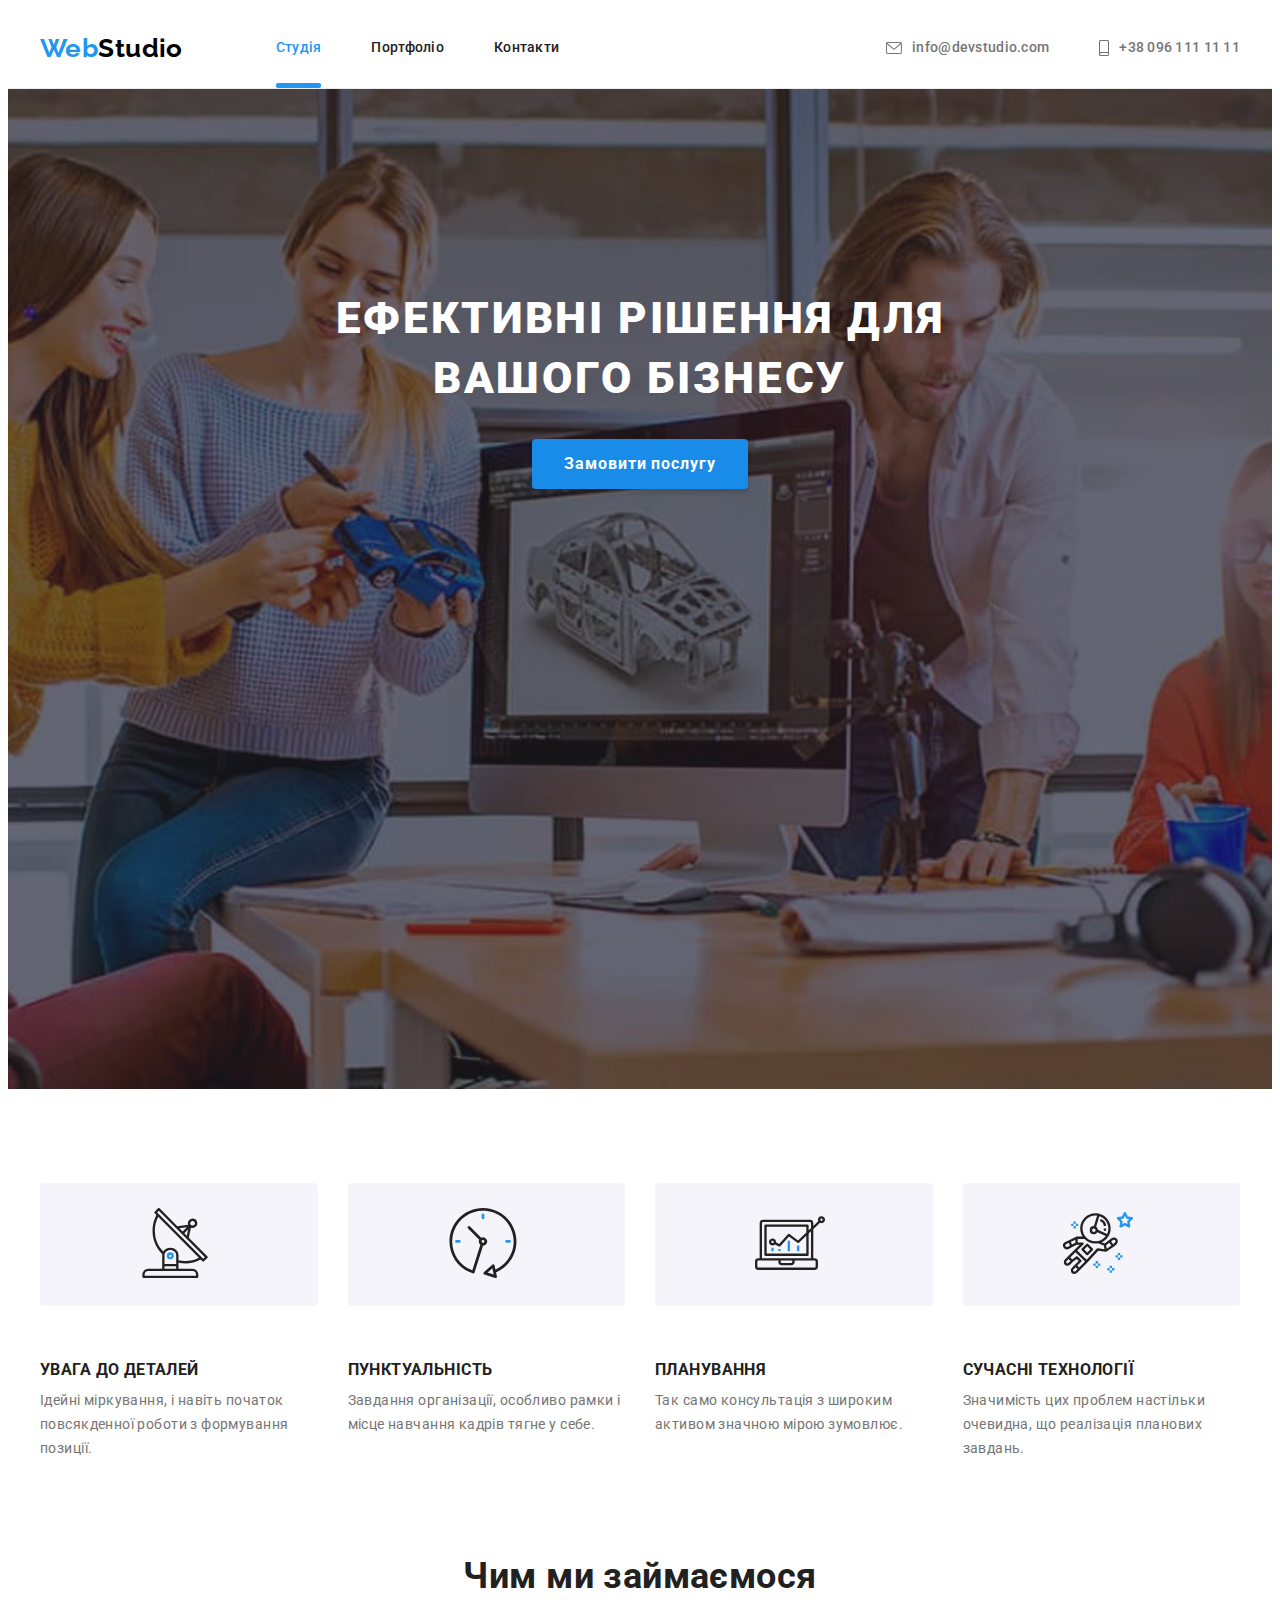
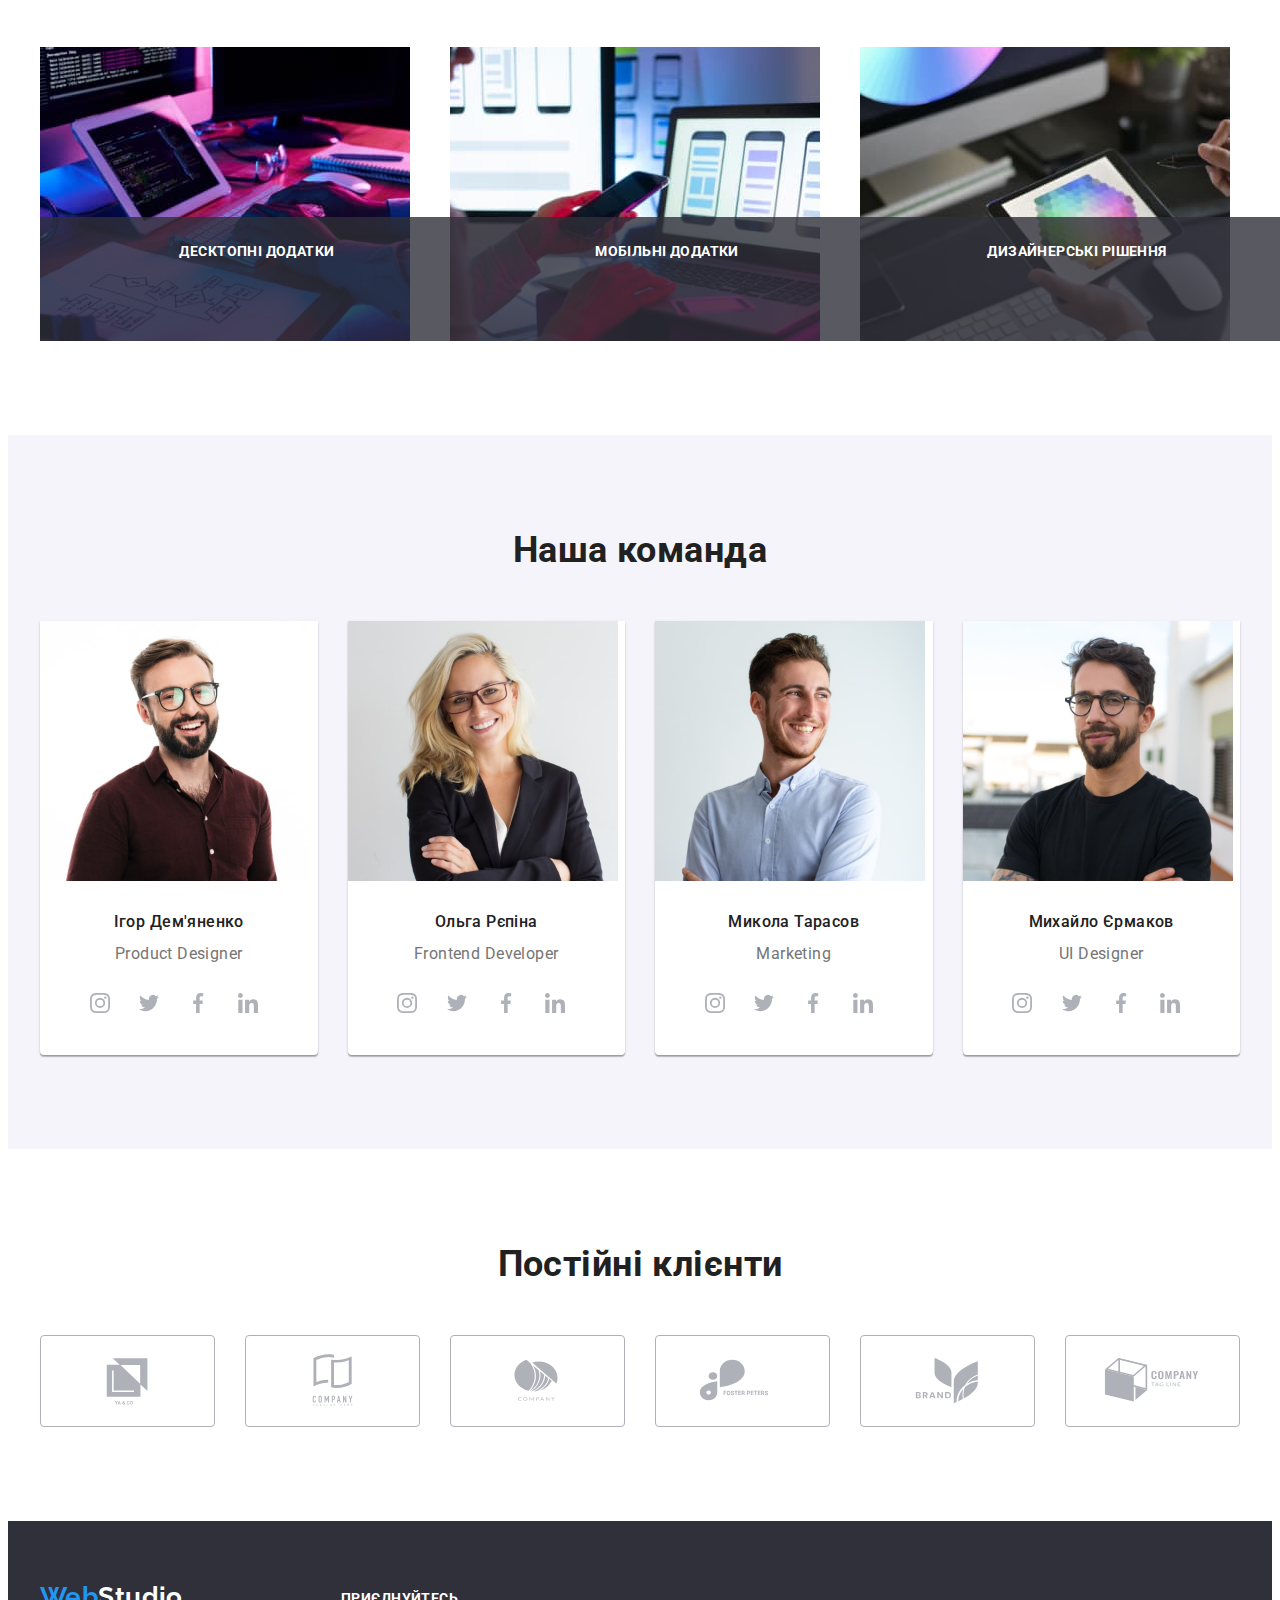
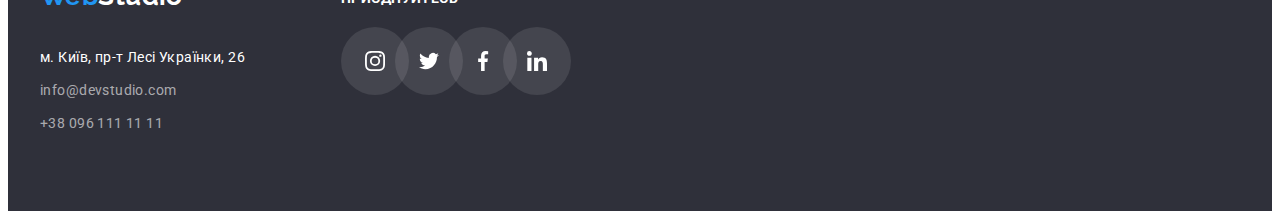
==== commit b5b5caa0: "додає текст та позінує в JOB" ====
--- a/index.html
+++ b/index.html
@@ -30,12 +30,18 @@
           >
           <ul class="nav-head">
             <li class="nav-item">
-              <a class="nav-stud nav-link current" href="./index.html">Студія</a>
+              <a class="nav-stud nav-link current" href="./index.html"
+                >Студія</a
+              >
             </li>
             <li class="nav-item">
-              <a class="nav-portf nav-link" href="./portfolio.html">Портфоліо</a>
-            </li>
-            <li class="nav-item"><a class="nav-cont nav-link" href="">Контакти</a></li>
+              <a class="nav-portf nav-link" href="./portfolio.html"
+                >Портфоліо</a
+              >
+            </li>
+            <li class="nav-item">
+              <a class="nav-cont nav-link" href="">Контакти</a>
+            </li>
           </ul>
         </nav>
         <ul class="contacts-head">
@@ -69,14 +75,13 @@
           <button class="caption-btn" type="button" data-modal-open>
             Замовити послугу
           </button>
-          
+
           <div class="backdrop is-hidden" data-modal>
             <div class="modal">
               <p></p>
               <button data-modal-close>Закрити</button>
             </div>
           </div>
-
         </div>
       </section>
       <!-- OFFER -->
@@ -139,29 +144,38 @@
         <div class="conteiner">
           <h2 class="job-title">Чим ми займаємося</h2>
           <ul class="job-box">
-            <li>
-              <img
-                src="./images/img1.jpg"
-                alt="програміст набирає код"
-                width="370"
-                height="294"
-              />
-            </li>
-            <li>
-              <img
-                src="./images/img2.jpg"
-                alt="дизайнер створює макет мобільного додатку"
-                width="370"
-                height="294"
-              />
-            </li>
-            <li>
-              <img
-                src="./images/img3.jpg"
-                alt="дизайнер працює з палітрою"
-                width="370"
-                height="294"
-              />
+            <li class="job-item">
+              <div class="job-img">
+                <img
+                  src="./images/img1.jpg"
+                  alt="програміст набирає код"
+                  width="370"
+                  height="294"
+                />
+                <p class="img-text">Десктопні додатки</p>
+              </div>
+            </li>
+            <li class="job-item">
+              <div class="job-img">
+                <img
+                  src="./images/img2.jpg"
+                  alt="дизайнер створює макет мобільного додатку"
+                  width="370"
+                  height="294"
+                />
+                <p class="img-text">Мобільні додатки</p>
+              </div>
+            </li>
+            <li class="job-item">
+              <div class="job-img">
+                <img
+                  src="./images/img3.jpg"
+                  alt="дизайнер працює з палітрою"
+                  width="370"
+                  height="294"
+                />
+                <p class="img-text">Дизайнерські рішення</p>
+              </div>
             </li>
           </ul>
         </div>
@@ -183,28 +197,48 @@
                 <p class="team-text">Product Designer</p>
                 <ul class="team-social">
                   <li class="social-item">
-                    <a class="link-icon" href="https://www.instagram.com/" target="_blank" rel="noopener noreferrer nofollow">
+                    <a
+                      class="link-icon"
+                      href="https://www.instagram.com/"
+                      target="_blank"
+                      rel="noopener noreferrer nofollow"
+                    >
                       <svg class="svg-icon" width="20" height="20">
                         <use href="./images/icons.svg#instagram-1"></use>
                       </svg>
                     </a>
                   </li>
                   <li class="social-item">
-                    <a class="link-icon" href="https://twitter.com/" target="_blank" rel="noopener noreferrer nofollow">
+                    <a
+                      class="link-icon"
+                      href="https://twitter.com/"
+                      target="_blank"
+                      rel="noopener noreferrer nofollow"
+                    >
                       <svg class="svg-icon" width="20" height="20">
                         <use href="./images/icons.svg#twitter-1"></use>
                       </svg>
                     </a>
                   </li>
                   <li class="social-item">
-                    <a class="link-icon" href="https://facebook.com/" target="_blank" rel="noopener noreferrer nofollow">
+                    <a
+                      class="link-icon"
+                      href="https://facebook.com/"
+                      target="_blank"
+                      rel="noopener noreferrer nofollow"
+                    >
                       <svg class="svg-icon" width="20" height="20">
                         <use href="./images/icons.svg#facebook-1"></use>
                       </svg>
                     </a>
                   </li>
                   <li class="social-item">
-                    <a class="link-icon" href="https://www.linkedin.com/" target="_blank" rel="noopener noreferrer nofollow">
+                    <a
+                      class="link-icon"
+                      href="https://www.linkedin.com/"
+                      target="_blank"
+                      rel="noopener noreferrer nofollow"
+                    >
                       <svg class="svg-icon" width="20" height="20">
                         <use href="./images/icons.svg#linkedin-1"></use>
                       </svg>
@@ -225,28 +259,48 @@
                 <p class="team-text">Frontend Developer</p>
                 <ul class="team-social">
                   <li class="social-item">
-                    <a class="link-icon" href="https://www.instagram.com/" target="_blank" rel="noopener noreferrer nofollow">
+                    <a
+                      class="link-icon"
+                      href="https://www.instagram.com/"
+                      target="_blank"
+                      rel="noopener noreferrer nofollow"
+                    >
                       <svg class="svg-icon" width="20" height="20">
                         <use href="./images/icons.svg#instagram-1"></use>
                       </svg>
                     </a>
                   </li>
                   <li class="social-item">
-                    <a class="link-icon" href="https://twitter.com/" target="_blank" rel="noopener noreferrer nofollow">
+                    <a
+                      class="link-icon"
+                      href="https://twitter.com/"
+                      target="_blank"
+                      rel="noopener noreferrer nofollow"
+                    >
                       <svg class="svg-icon" width="20" height="20">
                         <use href="./images/icons.svg#twitter-1"></use>
                       </svg>
                     </a>
                   </li>
                   <li class="social-item">
-                    <a class="link-icon" href="https://facebook.com/" target="_blank" rel="noopener noreferrer nofollow">
+                    <a
+                      class="link-icon"
+                      href="https://facebook.com/"
+                      target="_blank"
+                      rel="noopener noreferrer nofollow"
+                    >
                       <svg class="svg-icon" width="20" height="20">
                         <use href="./images/icons.svg#facebook-1"></use>
                       </svg>
                     </a>
                   </li>
                   <li class="social-item">
-                    <a class="link-icon" href="https://www.linkedin.com/" target="_blank" rel="noopener noreferrer nofollow">
+                    <a
+                      class="link-icon"
+                      href="https://www.linkedin.com/"
+                      target="_blank"
+                      rel="noopener noreferrer nofollow"
+                    >
                       <svg class="svg-icon" width="20" height="20">
                         <use href="./images/icons.svg#linkedin-1"></use>
                       </svg>
@@ -267,28 +321,48 @@
                 <p class="team-text">Marketing</p>
                 <ul class="team-social">
                   <li class="social-item">
-                    <a class="link-icon" href="https://www.instagram.com/" target="_blank" rel="noopener noreferrer nofollow">
+                    <a
+                      class="link-icon"
+                      href="https://www.instagram.com/"
+                      target="_blank"
+                      rel="noopener noreferrer nofollow"
+                    >
                       <svg class="svg-icon" width="20" height="20">
                         <use href="./images/icons.svg#instagram-1"></use>
                       </svg>
                     </a>
                   </li>
                   <li class="social-item">
-                    <a class="link-icon" href="https://twitter.com/" target="_blank" rel="noopener noreferrer nofollow">
+                    <a
+                      class="link-icon"
+                      href="https://twitter.com/"
+                      target="_blank"
+                      rel="noopener noreferrer nofollow"
+                    >
                       <svg class="svg-icon" width="20" height="20">
                         <use href="./images/icons.svg#twitter-1"></use>
                       </svg>
                     </a>
                   </li>
                   <li class="social-item">
-                    <a class="link-icon" href="https://facebook.com/" target="_blank" rel="noopener noreferrer nofollow">
+                    <a
+                      class="link-icon"
+                      href="https://facebook.com/"
+                      target="_blank"
+                      rel="noopener noreferrer nofollow"
+                    >
                       <svg class="svg-icon" width="20" height="20">
                         <use href="./images/icons.svg#facebook-1"></use>
                       </svg>
                     </a>
                   </li>
                   <li class="social-item">
-                    <a class="link-icon" href="https://www.linkedin.com/" target="_blank" rel="noopener noreferrer nofollow">
+                    <a
+                      class="link-icon"
+                      href="https://www.linkedin.com/"
+                      target="_blank"
+                      rel="noopener noreferrer nofollow"
+                    >
                       <svg class="svg-icon" width="20" height="20">
                         <use href="./images/icons.svg#linkedin-1"></use>
                       </svg>
@@ -309,28 +383,48 @@
                 <p class="team-text">UI Designer</p>
                 <ul class="team-social">
                   <li class="social-item">
-                    <a class="link-icon" href="https://www.instagram.com/" target="_blank" rel="noopener noreferrer nofollow">
+                    <a
+                      class="link-icon"
+                      href="https://www.instagram.com/"
+                      target="_blank"
+                      rel="noopener noreferrer nofollow"
+                    >
                       <svg class="svg-icon" width="20" height="20">
                         <use href="./images/icons.svg#instagram-1"></use>
                       </svg>
                     </a>
                   </li>
                   <li class="social-item">
-                    <a class="link-icon" href="https://twitter.com/" target="_blank" rel="noopener noreferrer nofollow">
+                    <a
+                      class="link-icon"
+                      href="https://twitter.com/"
+                      target="_blank"
+                      rel="noopener noreferrer nofollow"
+                    >
                       <svg class="svg-icon" width="20" height="20">
                         <use href="./images/icons.svg#twitter-1"></use>
                       </svg>
                     </a>
                   </li>
                   <li class="social-item">
-                    <a class="link-icon" href="https://facebook.com/" target="_blank" rel="noopener noreferrer nofollow">
+                    <a
+                      class="link-icon"
+                      href="https://facebook.com/"
+                      target="_blank"
+                      rel="noopener noreferrer nofollow"
+                    >
                       <svg class="svg-icon" width="20" height="20">
                         <use href="./images/icons.svg#facebook-1"></use>
                       </svg>
                     </a>
                   </li>
                   <li class="social-item">
-                    <a class="link-icon" href="https://www.linkedin.com/" target="_blank" rel="noopener noreferrer nofollow">
+                    <a
+                      class="link-icon"
+                      href="https://www.linkedin.com/"
+                      target="_blank"
+                      rel="noopener noreferrer nofollow"
+                    >
                       <svg class="svg-icon" width="20" height="20">
                         <use href="./images/icons.svg#linkedin-1"></use>
                       </svg>
@@ -349,7 +443,12 @@
 
           <ul class="clients-list">
             <li class="clients-item">
-              <a class="clients-link" href="" target="_blank" rel="noopener noreferrer nofollow">
+              <a
+                class="clients-link"
+                href=""
+                target="_blank"
+                rel="noopener noreferrer nofollow"
+              >
                 <svg class="svg-icon" width="106" height="60">
                   <use href="./images/icons.svg#Logo1"></use>
                 </svg>
@@ -357,35 +456,60 @@
             </li>
 
             <li class="clients-item">
-              <a class="clients-link" href="" target="_blank" rel="noopener noreferrer nofollow">
+              <a
+                class="clients-link"
+                href=""
+                target="_blank"
+                rel="noopener noreferrer nofollow"
+              >
                 <svg class="svg-icon" width="106" height="60">
                   <use href="./images/icons.svg#Logo2"></use>
                 </svg>
               </a>
             </li>
             <li class="clients-item">
-              <a class="clients-link" href="" target="_blank" rel="noopener noreferrer nofollow">
+              <a
+                class="clients-link"
+                href=""
+                target="_blank"
+                rel="noopener noreferrer nofollow"
+              >
                 <svg class="svg-icon" width="106" height="60">
                   <use href="./images/icons.svg#Logo3"></use>
                 </svg>
               </a>
             </li>
             <li class="clients-item">
-              <a class="clients-link" href="" target="_blank" rel="noopener noreferrer nofollow">
+              <a
+                class="clients-link"
+                href=""
+                target="_blank"
+                rel="noopener noreferrer nofollow"
+              >
                 <svg class="svg-icon" width="106" height="60">
                   <use href="./images/icons.svg#Logo4"></use>
                 </svg>
               </a>
             </li>
             <li class="clients-item">
-              <a class="clients-link" href="" target="_blank" rel="noopener noreferrer nofollow">
+              <a
+                class="clients-link"
+                href=""
+                target="_blank"
+                rel="noopener noreferrer nofollow"
+              >
                 <svg class="svg-icon" width="106" height="60">
                   <use href="./images/icons.svg#Logo5"></use>
                 </svg>
               </a>
             </li>
             <li class="clients-item">
-              <a class="clients-link" href="" target="_blank" rel="noopener noreferrer nofollow">
+              <a
+                class="clients-link"
+                href=""
+                target="_blank"
+                rel="noopener noreferrer nofollow"
+              >
                 <svg class="svg-icon" width="106" height="60">
                   <use href="./images/icons.svg#Logo6"></use>
                 </svg>
@@ -424,28 +548,48 @@
             <h2 class="joinin-title">приєднуйтесь</h2>
             <ul class="joinin-list">
               <li class="joinin-item">
-                <a class="link-icon" href="https://www.instagram.com/" target="_blank" rel="noopener noreferrer nofollow">
+                <a
+                  class="link-icon"
+                  href="https://www.instagram.com/"
+                  target="_blank"
+                  rel="noopener noreferrer nofollow"
+                >
                   <svg class="svg-icon" width="20" height="20">
                     <use href="./images/icons.svg#instagram-1"></use>
                   </svg>
                 </a>
               </li>
               <li class="joinin-item">
-                <a class="link-icon" href="https://twitter.com/" target="_blank" rel="noopener noreferrer nofollow">
+                <a
+                  class="link-icon"
+                  href="https://twitter.com/"
+                  target="_blank"
+                  rel="noopener noreferrer nofollow"
+                >
                   <svg class="svg-icon" width="20" height="20">
                     <use href="./images/icons.svg#twitter-1"></use>
                   </svg>
                 </a>
               </li>
               <li class="joinin-item">
-                <a class="link-icon" href="https://facebook.com/" target="_blank" rel="noopener noreferrer nofollow">
+                <a
+                  class="link-icon"
+                  href="https://facebook.com/"
+                  target="_blank"
+                  rel="noopener noreferrer nofollow"
+                >
                   <svg class="svg-icon" width="20" height="20">
                     <use href="./images/icons.svg#facebook-1"></use>
                   </svg>
                 </a>
               </li>
               <li class="joinin-item">
-                <a class="link-icon" href="https://www.linkedin.com/" target="_blank" rel="noopener noreferrer nofollow">
+                <a
+                  class="link-icon"
+                  href="https://www.linkedin.com/"
+                  target="_blank"
+                  rel="noopener noreferrer nofollow"
+                >
                   <svg class="svg-icon" width="20" height="20">
                     <use href="./images/icons.svg#linkedin-1"></use>
                   </svg>
--- a/css/styles.css
+++ b/css/styles.css
@@ -149,7 +149,7 @@
 .nav-stud,
 .nav-portf,
 .nav-cont {
-  position: relative; 
+  position: relative;
   display: block;
   font-weight: 500;
   line-height: 1.14;
@@ -172,16 +172,16 @@
 }
 
 .nav-link::after {
-content: '';
-position: absolute;
-left: 0;
-bottom: 0;
-display: block;
-width: 100%;
-height: 5px; ;
-background: #2196F3;
-border-radius: 2px;
-opacity: 0;
+  content: "";
+  position: absolute;
+  left: 0;
+  bottom: 0;
+  display: block;
+  width: 100%;
+  height: 5px;
+  background: #2196f3;
+  border-radius: 2px;
+  opacity: 0;
 }
 .nav-head .current::after {
   opacity: 1;
@@ -354,6 +354,25 @@
   flex-basis: calc(100% / 3 - var(--ul-class-gap));
   margin-left: var(--ul-class-gap);
 }
+.job-img {
+  position: relative;
+}
+.img-text {
+  font-weight: 700;
+  line-height: 1.14;
+  text-align: center;
+  text-transform: uppercase;
+  color: #ffffff;
+  background: rgba(47, 48, 58, 0.8);
+  padding: 27px;
+  position: absolute;
+  left: 0;
+  bottom: 0;
+  display: block;
+  width: 100%;
+  height: 70px;
+}
+
 /* TEAM */
 .team {
   background: var(--team-background);
